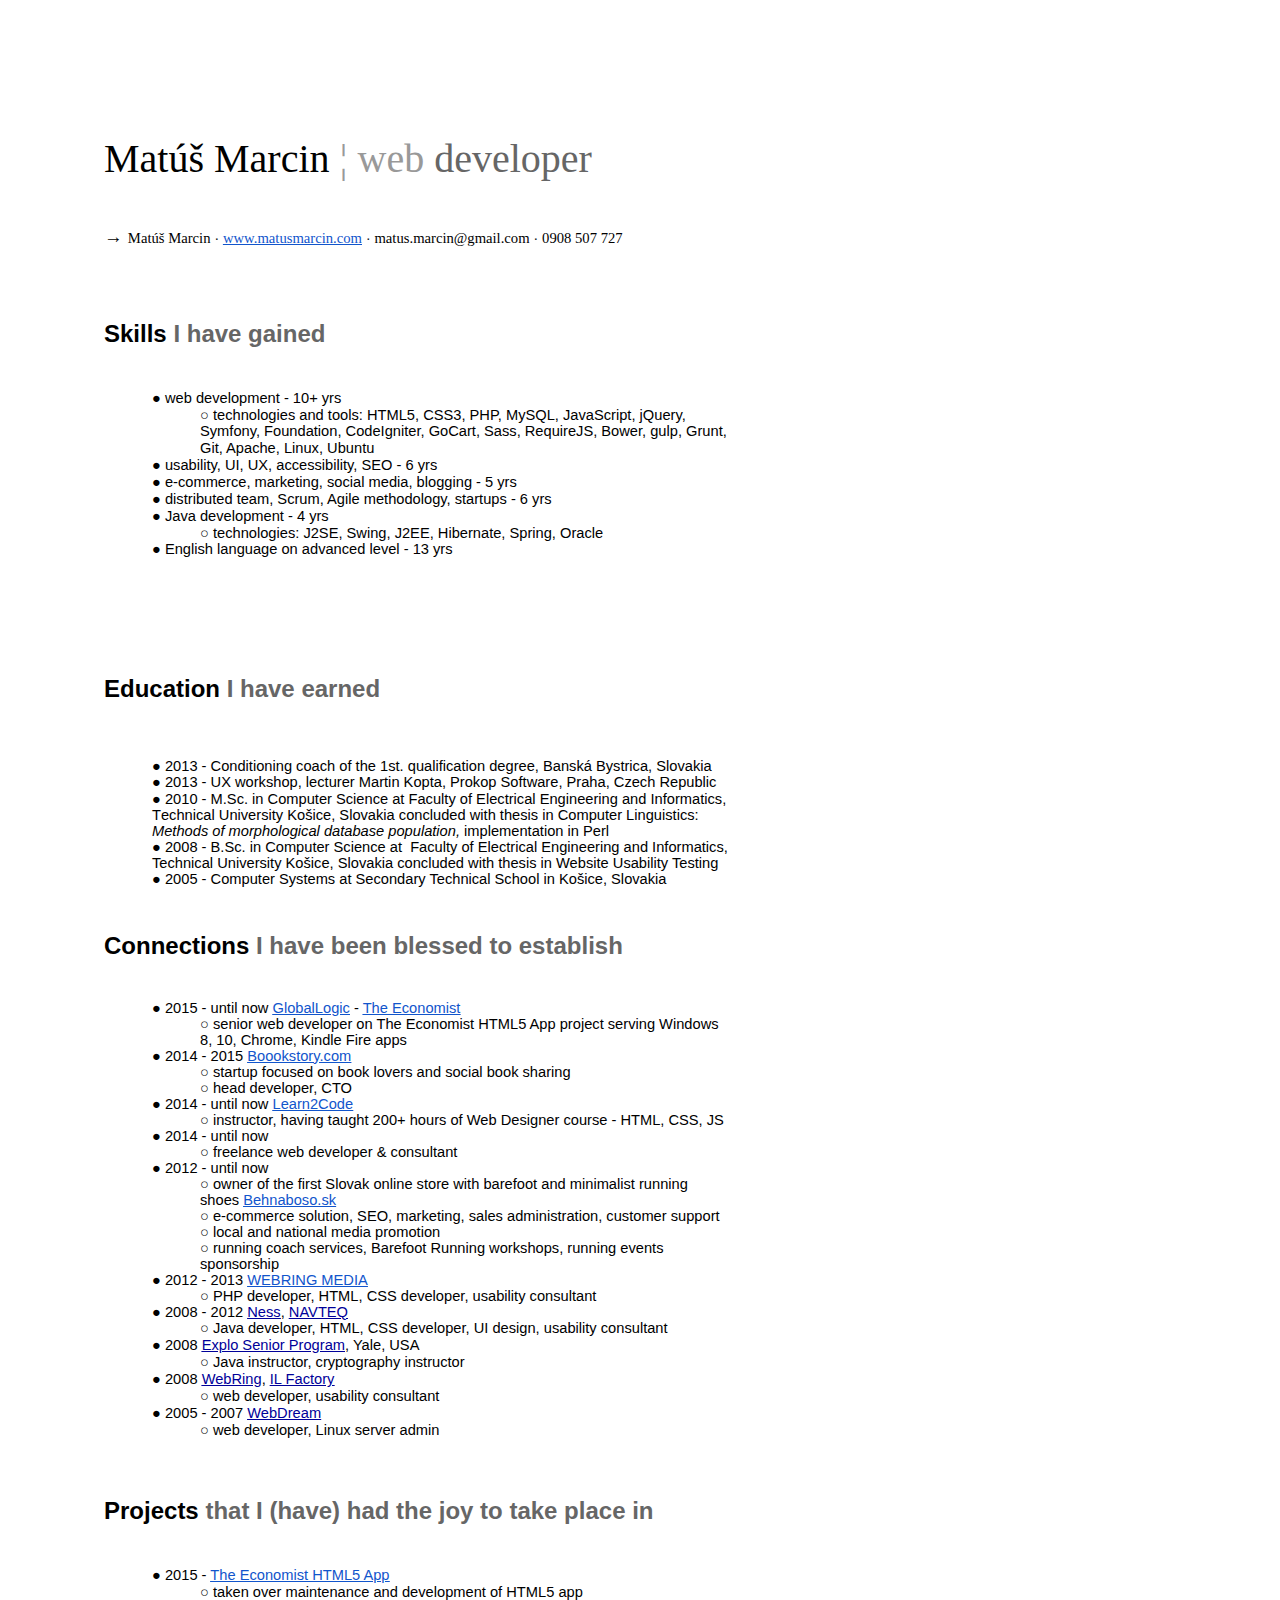
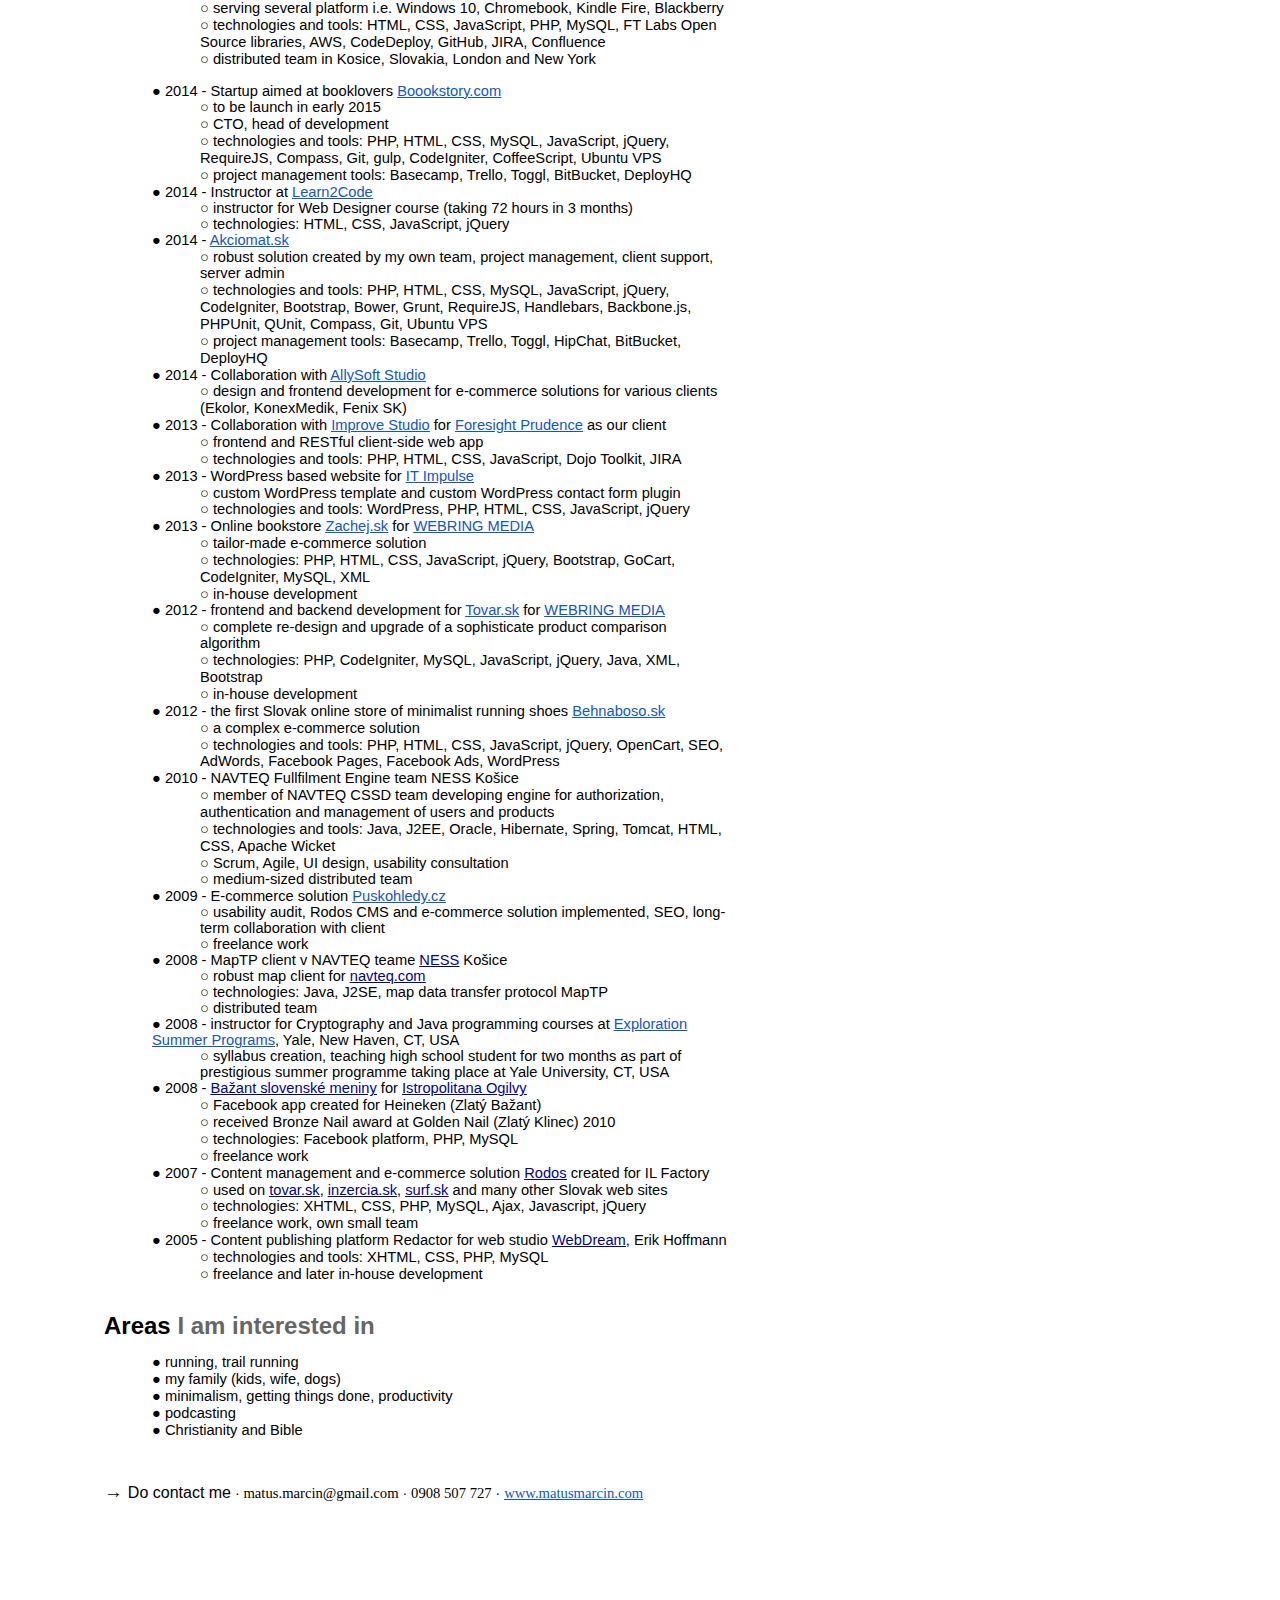
==== CVMatusMarcin.html @ fd4e6784 "A commit." ====
<html><head><meta content="text/html; charset=UTF-8" http-equiv="content-type"><style type="text/css">@import url('https://themes.googleusercontent.com/fonts/css?kit=qW0-oXTo-wzWUf_7rEmzaQ');ul.lst-kix_2ojlxwsm35mn-1{list-style-type:none}.lst-kix_7xfym6xttbvy-0>li:before{content:"\0025cf  "}ul.lst-kix_2ojlxwsm35mn-0{list-style-type:none}ul.lst-kix_2ojlxwsm35mn-5{list-style-type:none}.lst-kix_977xdyssmggg-7>li:before{content:"\0025cb  "}.lst-kix_977xdyssmggg-8>li:before{content:"\0025a0  "}ul.lst-kix_2ojlxwsm35mn-4{list-style-type:none}ul.lst-kix_2ojlxwsm35mn-3{list-style-type:none}.lst-kix_7xfym6xttbvy-1>li:before{content:"\0025cb  "}ul.lst-kix_2ojlxwsm35mn-2{list-style-type:none}.lst-kix_7xfym6xttbvy-6>li:before{content:"\0025cf  "}.lst-kix_7xfym6xttbvy-7>li:before{content:"\0025cb  "}.lst-kix_7xfym6xttbvy-8>li:before{content:"\0025a0  "}.lst-kix_977xdyssmggg-1>li:before{content:"\0025cb  "}.lst-kix_977xdyssmggg-0>li:before{content:"\0025cf  "}ul.lst-kix_oj6y2cj7qhjh-8{list-style-type:none}ul.lst-kix_oj6y2cj7qhjh-6{list-style-type:none}ul.lst-kix_oj6y2cj7qhjh-7{list-style-type:none}ul.lst-kix_oj6y2cj7qhjh-4{list-style-type:none}ul.lst-kix_oj6y2cj7qhjh-5{list-style-type:none}ul.lst-kix_oj6y2cj7qhjh-2{list-style-type:none}.lst-kix_21gm1uz9xbi3-4>li:before{content:"\0025cb  "}ul.lst-kix_oj6y2cj7qhjh-3{list-style-type:none}ul.lst-kix_oj6y2cj7qhjh-0{list-style-type:none}ul.lst-kix_oj6y2cj7qhjh-1{list-style-type:none}.lst-kix_977xdyssmggg-2>li:before{content:"\0025a0  "}.lst-kix_977xdyssmggg-3>li:before{content:"\0025cf  "}.lst-kix_977xdyssmggg-4>li:before{content:"\0025cb  "}.lst-kix_21gm1uz9xbi3-3>li:before{content:"\0025cf  "}.lst-kix_977xdyssmggg-5>li:before{content:"\0025a0  "}.lst-kix_977xdyssmggg-6>li:before{content:"\0025cf  "}.lst-kix_21gm1uz9xbi3-1>li:before{content:"\0025cb  "}.lst-kix_21gm1uz9xbi3-2>li:before{content:"\0025a0  "}.lst-kix_21gm1uz9xbi3-0>li:before{content:"\0025cf  "}.lst-kix_21gm1uz9xbi3-5>li:before{content:"\0025a0  "}.lst-kix_21gm1uz9xbi3-6>li:before{content:"\0025cf  "}.lst-kix_21gm1uz9xbi3-7>li:before{content:"\0025cb  "}.lst-kix_21gm1uz9xbi3-8>li:before{content:"\0025a0  "}ul.lst-kix_2ojlxwsm35mn-8{list-style-type:none}ul.lst-kix_21gm1uz9xbi3-0{list-style-type:none}ul.lst-kix_2ojlxwsm35mn-7{list-style-type:none}ul.lst-kix_2ojlxwsm35mn-6{list-style-type:none}ul.lst-kix_21gm1uz9xbi3-3{list-style-type:none}ul.lst-kix_21gm1uz9xbi3-4{list-style-type:none}ul.lst-kix_21gm1uz9xbi3-1{list-style-type:none}ul.lst-kix_21gm1uz9xbi3-2{list-style-type:none}ul.lst-kix_21gm1uz9xbi3-7{list-style-type:none}.lst-kix_oj6y2cj7qhjh-8>li:before{content:"\0025a0  "}ul.lst-kix_21gm1uz9xbi3-8{list-style-type:none}ul.lst-kix_21gm1uz9xbi3-5{list-style-type:none}ul.lst-kix_21gm1uz9xbi3-6{list-style-type:none}.lst-kix_oj6y2cj7qhjh-6>li:before{content:"\0025cf  "}.lst-kix_oj6y2cj7qhjh-5>li:before{content:"\0025a0  "}ul.lst-kix_977xdyssmggg-8{list-style-type:none}ul.lst-kix_977xdyssmggg-7{list-style-type:none}ul.lst-kix_977xdyssmggg-6{list-style-type:none}ul.lst-kix_977xdyssmggg-5{list-style-type:none}ul.lst-kix_977xdyssmggg-4{list-style-type:none}.lst-kix_oj6y2cj7qhjh-7>li:before{content:"\0025cb  "}ul.lst-kix_977xdyssmggg-3{list-style-type:none}ul.lst-kix_977xdyssmggg-2{list-style-type:none}.lst-kix_2ojlxwsm35mn-1>li:before{content:"\0025cb  "}ul.lst-kix_977xdyssmggg-1{list-style-type:none}ul.lst-kix_977xdyssmggg-0{list-style-type:none}.lst-kix_2ojlxwsm35mn-0>li:before{content:"\0025cf  "}.lst-kix_2ojlxwsm35mn-2>li:before{content:"\0025a0  "}.lst-kix_2ojlxwsm35mn-8>li:before{content:"\0025a0  "}.lst-kix_2ojlxwsm35mn-4>li:before{content:"\0025cb  "}.lst-kix_2ojlxwsm35mn-3>li:before{content:"\0025cf  "}.lst-kix_oj6y2cj7qhjh-0>li:before{content:"\0025cf  "}.lst-kix_oj6y2cj7qhjh-2>li:before{content:"\0025a0  "}.lst-kix_oj6y2cj7qhjh-1>li:before{content:"\0025cb  "}.lst-kix_2ojlxwsm35mn-5>li:before{content:"\0025a0  "}.lst-kix_oj6y2cj7qhjh-4>li:before{content:"\0025cb  "}.lst-kix_2ojlxwsm35mn-6>li:before{content:"\0025cf  "}.lst-kix_2ojlxwsm35mn-7>li:before{content:"\0025cb  "}.lst-kix_oj6y2cj7qhjh-3>li:before{content:"\0025cf  "}.lst-kix_v08dmmfef4jn-2>li:before{content:"\0025a0  "}.lst-kix_v08dmmfef4jn-0>li:before{content:"\0025cf  "}.lst-kix_v08dmmfef4jn-4>li:before{content:"\0025cb  "}.lst-kix_v08dmmfef4jn-3>li:before{content:"\0025cf  "}.lst-kix_v08dmmfef4jn-1>li:before{content:"\0025cb  "}.lst-kix_v08dmmfef4jn-8>li:before{content:"\0025a0  "}.lst-kix_v08dmmfef4jn-7>li:before{content:"\0025cb  "}.lst-kix_v08dmmfef4jn-6>li:before{content:"\0025cf  "}.lst-kix_v08dmmfef4jn-5>li:before{content:"\0025a0  "}ul.lst-kix_7xfym6xttbvy-8{list-style-type:none}ul.lst-kix_7xfym6xttbvy-7{list-style-type:none}ul.lst-kix_v08dmmfef4jn-1{list-style-type:none}ul.lst-kix_v08dmmfef4jn-0{list-style-type:none}ul.lst-kix_v08dmmfef4jn-3{list-style-type:none}ul.lst-kix_v08dmmfef4jn-2{list-style-type:none}ul.lst-kix_v08dmmfef4jn-5{list-style-type:none}ul.lst-kix_v08dmmfef4jn-4{list-style-type:none}ul.lst-kix_v08dmmfef4jn-7{list-style-type:none}ul.lst-kix_v08dmmfef4jn-6{list-style-type:none}ul.lst-kix_v08dmmfef4jn-8{list-style-type:none}.lst-kix_7xfym6xttbvy-5>li:before{content:"\0025a0  "}.lst-kix_7xfym6xttbvy-4>li:before{content:"\0025cb  "}ul.lst-kix_7xfym6xttbvy-4{list-style-type:none}ul.lst-kix_7xfym6xttbvy-3{list-style-type:none}ul.lst-kix_7xfym6xttbvy-6{list-style-type:none}ul.lst-kix_7xfym6xttbvy-5{list-style-type:none}ul.lst-kix_7xfym6xttbvy-0{list-style-type:none}.lst-kix_7xfym6xttbvy-2>li:before{content:"\0025a0  "}ul.lst-kix_7xfym6xttbvy-2{list-style-type:none}.lst-kix_7xfym6xttbvy-3>li:before{content:"\0025cf  "}ul.lst-kix_7xfym6xttbvy-1{list-style-type:none}ol{margin:0;padding:0}.c5{margin-left:36pt;padding-top:0pt;padding-left:0pt;padding-bottom:0pt;line-height:1.15;text-align:left;direction:ltr}.c9{color:#999999;font-weight:normal;text-decoration:none;vertical-align:baseline;font-size:11pt;font-family:"Tahoma";font-style:normal}.c4{color:#000000;font-weight:normal;text-decoration:none;vertical-align:baseline;font-size:11pt;font-family:"Arial";font-style:normal}.c19{color:#666666;font-weight:normal;text-decoration:none;vertical-align:baseline;font-size:30pt;font-family:"Tahoma";font-style:normal}.c14{color:#000000;font-weight:normal;text-decoration:none;vertical-align:baseline;font-size:14pt;font-family:"Arial";font-style:normal}.c6{margin-left:72pt;padding-top:0pt;padding-left:0pt;padding-bottom:0pt;line-height:1.15;text-align:left;direction:ltr}.c0{padding-top:18pt;padding-bottom:4pt;line-height:1.15;text-align:left;direction:ltr}.c8{padding-top:0pt;padding-bottom:0pt;line-height:1.15;text-align:left;direction:ltr}.c22{padding-top:0pt;padding-bottom:10pt;line-height:1.15;text-align:left;direction:ltr}.c20{padding-top:24pt;padding-bottom:6pt;line-height:1.15;text-align:left;direction:ltr}.c15{font-weight:normal;vertical-align:baseline;font-size:11pt;font-family:"Tahoma";font-style:normal}.c18{font-weight:normal;vertical-align:baseline;font-size:11pt;font-family:"Arial";font-style:normal}.c34{font-weight:normal;vertical-align:baseline;font-size:30pt;font-style:normal}.c31{font-weight:normal;vertical-align:baseline;font-family:"Verdana";font-style:normal}.c30{background-color:#ffffff;font-size:11.5pt;color:#222426}.c7{margin-left:72pt;padding-left:0pt;direction:ltr}.c28{background-color:#ffffff;max-width:468pt;padding:72pt 72pt 72pt 72pt}.c26{vertical-align:baseline;font-family:"Arial";font-style:normal}.c10{margin-left:36pt;padding-left:0pt;direction:ltr}.c3{color:inherit;text-decoration:inherit}.c1{color:#000099;text-decoration:underline}.c2{padding:0;margin:0}.c17{color:#999999;font-family:"Tahoma"}.c13{color:#1155cc;text-decoration:underline}.c25{color:#000000}.c29{height:18pt}.c11{font-weight:bold}.c24{font-size:18pt}.c33{font-size:12pt}.c27{font-size:11pt}.c21{text-decoration:none}.c23{color:#666666}.c12{font-style:italic}.c16{height:11pt}.c35{margin-left:36pt}.c32{font-family:"Tahoma"}.title{padding-top:24pt;color:#000000;font-weight:bold;font-size:36pt;padding-bottom:6pt;font-family:"Arial";line-height:1.15;page-break-after:avoid;orphans:2;widows:2;text-align:left}.subtitle{padding-top:18pt;color:#666666;font-size:24pt;padding-bottom:4pt;font-family:"Georgia";line-height:1.15;page-break-after:avoid;font-style:italic;orphans:2;widows:2;text-align:left}li{color:#000000;font-size:11pt;font-family:"Arial"}p{margin:0;color:#000000;font-size:11pt;font-family:"Arial"}h1{padding-top:24pt;color:#000000;font-weight:bold;font-size:24pt;padding-bottom:6pt;font-family:"Arial";line-height:1.15;page-break-after:avoid;orphans:2;widows:2;text-align:left}h2{padding-top:18pt;color:#000000;font-weight:bold;font-size:18pt;padding-bottom:4pt;font-family:"Arial";line-height:1.15;page-break-after:avoid;orphans:2;widows:2;text-align:left}h3{padding-top:14pt;color:#000000;font-weight:bold;font-size:14pt;padding-bottom:4pt;font-family:"Arial";line-height:1.15;page-break-after:avoid;orphans:2;widows:2;text-align:left}h4{padding-top:12pt;color:#000000;font-weight:bold;font-size:12pt;padding-bottom:2pt;font-family:"Arial";line-height:1.15;page-break-after:avoid;orphans:2;widows:2;text-align:left}h5{padding-top:11pt;color:#000000;font-weight:bold;font-size:11pt;padding-bottom:2pt;font-family:"Arial";line-height:1.15;page-break-after:avoid;orphans:2;widows:2;text-align:left}h6{padding-top:10pt;color:#000000;font-weight:bold;font-size:10pt;padding-bottom:2pt;font-family:"Arial";line-height:1.15;page-break-after:avoid;orphans:2;widows:2;text-align:left}</style></head><body class="c28"><h1 class="c20"><a name="h.nmdm7wclqyjw"></a><span class="c34 c25 c21 c32">Mat&uacute;&scaron; Marcin</span><span class="c17 c21 c34">&nbsp;&brvbar; web </span><span class="c19">developer</span></h1><p class="c8 c16"><span></span></p><p class="c8"><span class="c14">&rarr; </span><span class="c15 c21 c25">Mat&uacute;&scaron; Marcin</span><span class="c9">&nbsp;</span><span class="c30">&middot;</span><span class="c9">&nbsp;</span><span class="c13 c15"><a class="c3" href="https://www.google.com/url?q=http://www.google.com/url?q%3Dhttp%253A%252F%252Fwww.matusmarcin.com%252F%26sa%3DD%26sntz%3D1%26usg%3DAFQjCNGUsEpjvUDRBJAALnotMVAfw9AKjQ&amp;sa=D&amp;usg=AFQjCNEx4pF9gqkKj729qLGk4YKIr1YxcQ">www.matusmarcin.com</a></span><span class="c9">&nbsp;</span><span class="c30">&middot;</span><span class="c9">&nbsp;</span><span class="c32">matus.marcin@gmail.com</span><span class="c9">&nbsp;</span><span class="c30">&middot;</span><span class="c9">&nbsp;</span><span class="c15 c25 c21">0908 507 727</span></p><p class="c8 c16"><span></span></p><p class="c8 c16"><span></span></p><p class="c22 c16"><span></span></p><p class="c8 c16"><span></span></p><p class="c8"><span class="c26 c25 c11 c24 c21">S</span><span class="c11 c24">kills</span><span class="c26 c11 c24 c21 c23">&nbsp;</span><span class="c11 c24 c23">I have gained</span></p><p class="c16 c22"><span></span></p><p class="c8 c16"><span></span></p><ul class="c2 lst-kix_977xdyssmggg-0 start"><li class="c5"><span class="c4">web development - </span><span>10+ yrs</span></li></ul><ul class="c2 lst-kix_977xdyssmggg-1 start"><li class="c6"><span>t</span><span class="c4">echno</span><span>logies and tools</span><span class="c4">: HTML</span><span>5</span><span class="c4">, CSS3, PHP, MySQL, Java</span><span>S</span><span class="c4">cript, </span><span>jQuery, Symfony, Foundation, CodeIgniter, GoCart, Sass, RequireJS, Bower, gulp, Grunt, Git, Apache, Linux, Ubuntu</span></li></ul><ul class="c2 lst-kix_977xdyssmggg-0"><li class="c5"><span>usability, UI, UX, </span><span>accessibility</span><span>, SEO - 6 yrs</span></li><li class="c5"><span>e-commerce, marketing, social media, blogging - 5 yrs</span></li><li class="c5"><span>distributed team, Scrum, Agile methodology, startups - 6 yrs</span></li><li class="c5"><span class="c4">Java development - </span><span>4</span><span class="c4">&nbsp;</span><span>yrs</span></li></ul><ul class="c2 lst-kix_977xdyssmggg-1 start"><li class="c6"><span class="c4">techno</span><span>logies</span><span class="c4">: J2SE, Swing, J2EE, Hibernate, Spring, Oracle</span></li></ul><ul class="c2 lst-kix_977xdyssmggg-0"><li class="c5"><span>English language on advanced level - 13 yrs</span></li></ul><h2 class="c0 c29"><a name="h.frpm5pe3yk7e"></a></h2><h2 class="c0"><a name="h.vytbmo1qwdf"></a><span>Education </span><span class="c23">I have earned</span></h2><p class="c8 c16"><span></span></p><p class="c8 c16"><span></span></p><ul class="c2 lst-kix_7xfym6xttbvy-0 start"><li class="c5"><span>2013 - Conditioning coach of the 1st. qualification degree, Bansk&aacute; Bystrica, Slovakia</span></li><li class="c5"><span>2013 - UX workshop, lecturer Martin Kopta, Prokop Software, Praha, Czech Republic</span></li><li class="c10"><span class="c4">2010 - </span><span>M.Sc. in Computer Science at Faculty of Electrical Engineering and Informatics, </span><span>T</span><span>echnical University</span><span class="c4">&nbsp;</span><span>Ko&scaron;ice, Slovakia concluded with thesis in Computer Linguistics: </span><span class="c12">Methods of morphological database population, </span><span>implementation in Perl</span></li><li class="c10"><span>2008 - B.Sc. in Computer Science at &nbsp;Faculty of Electrical Engineering and Informatics, Technical University Ko&scaron;ice, Slovakia concluded with thesis in Website Usability Testing </span></li><li class="c5"><span>2005 - Computer Systems at Secondary Technical School in Ko&scaron;ice, Slovakia</span></li></ul><h2 class="c0"><a name="h.c5oqyeqf1pq4"></a><span>Connections</span><span class="c23">&nbsp;I have been blessed to establish</span></h2><p class="c8 c16"><span></span></p><ul class="c2 lst-kix_v08dmmfef4jn-0 start"><li class="c10"><span>2015 - until now </span><span class="c13"><a class="c3" href="https://www.google.com/url?q=https://www.globallogic.com/&amp;sa=D&amp;usg=AFQjCNEBGZhL9cfe2BkiX0KoP3rVly5UKg">GlobalLogic</a></span><span>&nbsp;- </span><span class="c13"><a class="c3" href="https://www.google.com/url?q=http://www.economist.com/&amp;sa=D&amp;usg=AFQjCNHnvVvxHzvMp32tDs8POwpnZIzmVA">The Economist</a></span></li></ul><ul class="c2 lst-kix_v08dmmfef4jn-1 start"><li class="c7"><span>senior web developer on The Economist HTML5 App project serving Windows 8, 10, Chrome, Kindle Fire apps</span></li></ul><ul class="c2 lst-kix_v08dmmfef4jn-0"><li class="c10"><span>2014 - 2015 </span><span class="c13"><a class="c3" href="https://www.google.com/url?q=http://www.boookstory.com/&amp;sa=D&amp;usg=AFQjCNEXdJrXnmigNx8xe4SGL-NzWUHNzQ">Boookstory.com</a></span></li></ul><ul class="c2 lst-kix_v08dmmfef4jn-1 start"><li class="c7"><span>startup focused on book lovers and social book sharing</span></li><li class="c7"><span>head developer, CTO</span></li></ul><ul class="c2 lst-kix_v08dmmfef4jn-0"><li class="c10"><span>2014 - until now </span><span class="c13"><a class="c3" href="https://www.google.com/url?q=http://www.learn2code.sk/&amp;sa=D&amp;usg=AFQjCNFx3ETQYjrJQxT07Pblci23tjjURA">Learn2Code</a></span></li></ul><ul class="c2 lst-kix_v08dmmfef4jn-1 start"><li class="c7"><span>instructor, having taught 200+ hours of Web Designer course - HTML, CSS, JS</span></li></ul><ul class="c2 lst-kix_v08dmmfef4jn-0"><li class="c10"><span>2014 - until now</span></li></ul><ul class="c2 lst-kix_v08dmmfef4jn-1 start"><li class="c7"><span>freelance web developer &amp; consultant </span></li></ul><ul class="c2 lst-kix_v08dmmfef4jn-0"><li class="c10"><span>2012 - until now </span></li></ul><ul class="c2 lst-kix_v08dmmfef4jn-1 start"><li class="c7"><span>owner of the first Slovak online store with barefoot and minimalist running shoes </span><span class="c13"><a class="c3" href="https://www.google.com/url?q=http://www.behnaboso.sk&amp;sa=D&amp;usg=AFQjCNElSWR13OAE87JwjQUTkNdBeeB0gA">Behnaboso.sk</a></span></li><li class="c7"><span>e-commerce solution</span><span>, SEO, marketing, sales administration, customer support</span></li><li class="c7"><span>local and national media promotion</span></li><li class="c7"><span>running coach services, Barefoot Running workshops, running events sponsorship</span></li></ul><ul class="c2 lst-kix_v08dmmfef4jn-0"><li class="c10"><span>2012 - 2013 </span><span class="c13"><a class="c3" href="https://www.google.com/url?q=http://www.google.com/url?q%3Dhttp%253A%252F%252Fwww.webring.sk%252F%26sa%3DD%26sntz%3D1%26usg%3DAFQjCNFUp2W9gWKkAyTtI6rcZGDrIuBuug&amp;sa=D&amp;usg=AFQjCNGh7Yame6r1bR4UlltS_uavjwjPiQ">WEBRING MEDIA</a></span></li></ul><ul class="c2 lst-kix_v08dmmfef4jn-1 start"><li class="c7"><span>PHP developer, HTML, CSS developer, usability consultant</span></li></ul><ul class="c2 lst-kix_v08dmmfef4jn-0"><li class="c5"><span class="c4">2008 - </span><span>2012</span><span class="c4">&nbsp;</span><span class="c18 c1"><a class="c3" href="https://www.google.com/url?q=http://www.google.com/url?q%3Dhttp%253A%252F%252Fness.com%252F%26sa%3DD%26sntz%3D1%26usg%3DAFQjCNGGXsCh6qo0g864VE2IVXpgymBVtA&amp;sa=D&amp;usg=AFQjCNF1IQq-bJ6tjx-UB79Tqb-uThQNhg">Ness</a></span><span class="c4">, </span><span class="c18 c1"><a class="c3" href="https://www.google.com/url?q=http://www.google.com/url?q%3Dhttp%253A%252F%252Fnavteq.com%252F%26sa%3DD%26sntz%3D1%26usg%3DAFQjCNFOaVNAn6RfN_G46LJ47hpM8wRQDQ&amp;sa=D&amp;usg=AFQjCNEsPlxhcGWnYzNji7tcM-n66SGtCw">NAVTEQ</a></span></li></ul><ul class="c2 lst-kix_v08dmmfef4jn-1 start"><li class="c6"><span class="c4">Java </span><span>developer</span><span class="c4">, HTML</span><span>, </span><span class="c4">CSS </span><span>developer, </span><span>UI design, </span><span>usability consultant</span></li></ul><ul class="c2 lst-kix_v08dmmfef4jn-0"><li class="c5"><span class="c4">2008 </span><span class="c18 c1"><a class="c3" href="https://www.google.com/url?q=http://www.google.com/url?q%3Dhttp%253A%252F%252Fexplo.org%252Fsenior%26sa%3DD%26sntz%3D1%26usg%3DAFQjCNFWkqogl-EN1-ws3EOkRsM_4WSRsA&amp;sa=D&amp;usg=AFQjCNE3V2vX8fT5L-bnyItimu2HItrqTQ">Explo Senior Program</a></span><span class="c4">, Yale, USA</span></li></ul><ul class="c2 lst-kix_v08dmmfef4jn-1 start"><li class="c6"><span class="c4">Jav</span><span>a instructor, cryptography instructor</span></li></ul><ul class="c2 lst-kix_v08dmmfef4jn-0"><li class="c5"><span class="c4">2008 </span><span class="c18 c1"><a class="c3" href="https://www.google.com/url?q=http://www.google.com/url?q%3Dhttp%253A%252F%252Fwww.webring.sk%252F%26sa%3DD%26sntz%3D1%26usg%3DAFQjCNFUp2W9gWKkAyTtI6rcZGDrIuBuug&amp;sa=D&amp;usg=AFQjCNGh7Yame6r1bR4UlltS_uavjwjPiQ">WebRing</a></span><span class="c4">, </span><span class="c18 c1"><a class="c3" href="https://www.google.com/url?q=http://www.google.com/url?q%3Dhttp%253A%252F%252Filfactory.sk%252F%26sa%3DD%26sntz%3D1%26usg%3DAFQjCNEhsZZ5Wkm8Xohlx4oWNOFeFB8KXw&amp;sa=D&amp;usg=AFQjCNEc8nflERONotf3tL4gId-SH6XeKA">IL Factory</a></span><span class="c4">&nbsp;</span></li></ul><ul class="c2 lst-kix_v08dmmfef4jn-1 start"><li class="c6"><span class="c4">web developer, </span><span>usability consultant</span></li></ul><ul class="c2 lst-kix_v08dmmfef4jn-0"><li class="c5"><span class="c4">2005 - 2007 </span><span class="c18 c1"><a class="c3" href="https://www.google.com/url?q=http://www.google.com/url?q%3Dhttp%253A%252F%252Fwww.webdream.sk%252F%26sa%3DD%26sntz%3D1%26usg%3DAFQjCNGPsGi-BHPTlNi4d6XsJ35nChauFw&amp;sa=D&amp;usg=AFQjCNEFjwF0t64u04X8YxRNv2qELj6ouw">WebDream</a></span><span class="c4">&nbsp;</span></li></ul><ul class="c2 lst-kix_v08dmmfef4jn-1 start"><li class="c6"><span class="c4">web developer,</span><span class="c26 c25 c27 c21">&nbsp;</span><span>Linux server admin</span></li></ul><p class="c8 c16"><span></span></p><h2 class="c0"><a name="h.4iezr6bo3n29"></a><span class="c25 c11 c24 c21 c26">Pro</span><span>jects</span><span class="c26 c11 c24 c21 c23">&nbsp;that </span><span class="c23">I (have) had the joy to take place in</span></h2><p class="c8"><span>&nbsp;&nbsp;&nbsp;&nbsp;&nbsp;&nbsp;&nbsp;&nbsp;</span></p><ul class="c2 lst-kix_2ojlxwsm35mn-0 start"><li class="c5"><span>2015 - </span><span class="c13"><a class="c3" href="https://www.google.com/url?q=http://www.economist.com/digital&amp;sa=D&amp;usg=AFQjCNEaaCeJIDPJX6hVG3oZ3Lpt-LaOCw">The Economist HTML5 App</a></span></li></ul><ul class="c2 lst-kix_2ojlxwsm35mn-1 start"><li class="c6"><span>taken over maintenance and development of HTML5 app</span></li><li class="c6"><span>serving several platform i.e. Windows 10, Chromebook, Kindle Fire, Blackberry</span></li><li class="c6"><span>technologies and tools: HTML, CSS, JavaScript, PHP, MySQL, FT Labs Open Source libraries, AWS, CodeDeploy, GitHub, JIRA, Confluence</span></li><li class="c6"><span>distributed team in Kosice, Slovakia, London and New York</span></li></ul><p class="c8 c16 c35"><span></span></p><ul class="c2 lst-kix_2ojlxwsm35mn-0"><li class="c5"><span>2014 - Startup aimed at booklovers </span><span class="c13"><a class="c3" href="https://www.google.com/url?q=http://www.boookstory.com/&amp;sa=D&amp;usg=AFQjCNEXdJrXnmigNx8xe4SGL-NzWUHNzQ">Boookstory.com</a></span></li></ul><ul class="c2 lst-kix_2ojlxwsm35mn-1 start"><li class="c6"><span>to be launch in early 2015</span></li><li class="c6"><span>CTO, head of development</span></li><li class="c6"><span>technologies and tools: PHP, HTML, CSS, MySQL, JavaScript, jQuery, RequireJS, Compass, Git, gulp, CodeIgniter, CoffeeScript, Ubuntu VPS</span></li><li class="c6"><span>project management tools: Basecamp, Trello, Toggl, BitBucket, DeployHQ</span></li></ul><ul class="c2 lst-kix_2ojlxwsm35mn-0"><li class="c10"><span>2014 - Instructor at </span><span class="c13"><a class="c3" href="https://www.google.com/url?q=http://www.learn2code.sk/&amp;sa=D&amp;usg=AFQjCNFx3ETQYjrJQxT07Pblci23tjjURA">Learn2Code</a></span></li></ul><ul class="c2 lst-kix_2ojlxwsm35mn-1 start"><li class="c7"><span>instructor for Web Designer course (taking 72 hours in 3 months)</span></li><li class="c7"><span>technologies: HTML, CSS, JavaScript, jQuery</span></li></ul><ul class="c2 lst-kix_2ojlxwsm35mn-0"><li class="c5"><span>2014 - </span><span class="c13"><a class="c3" href="https://www.google.com/url?q=http://www.akciomat.sk&amp;sa=D&amp;usg=AFQjCNFf2ZTBVeoNWvu7WzuvtKYuMbAuzA">Akciomat.sk</a></span></li></ul><ul class="c2 lst-kix_2ojlxwsm35mn-1 start"><li class="c6"><span>robust solution created by</span><span>&nbsp;my own team</span><span>, project management, client support, </span><span>server admin</span></li><li class="c6"><span>technologies and tools: PHP, HTML, CSS, MySQL, JavaScript, jQuery, CodeIgniter, Bootstrap, Bower, Grunt, RequireJS, Handlebars, Backbone.js, PHPUnit, QUnit, Compass, Git, Ubuntu VPS</span></li><li class="c6"><span>project management tools: Basecamp, Trello, Toggl, HipChat, BitBucket, DeployHQ</span></li></ul><ul class="c2 lst-kix_2ojlxwsm35mn-0"><li class="c5"><span>2014 - Collaboration with </span><span class="c13"><a class="c3" href="https://www.google.com/url?q=http://informacne-systemy.sk/&amp;sa=D&amp;usg=AFQjCNHbId7ztBTXX3njpEUuVx-HmJqsqw">AllySoft Studio</a></span></li></ul><ul class="c2 lst-kix_2ojlxwsm35mn-1 start"><li class="c6"><span>design and frontend development for e-commerce solutions</span><span class="c11">&nbsp;</span><span>for</span><span class="c11">&nbsp;</span><span>various clients (Ekolor, KonexMedik, Fenix SK)</span></li></ul><ul class="c2 lst-kix_2ojlxwsm35mn-0"><li class="c5"><span>2013 - Collaboration with </span><span class="c13"><a class="c3" href="https://www.google.com/url?q=http://www.improve.sk/&amp;sa=D&amp;usg=AFQjCNHvoAPUcgy6ZCMKeOu8w0nO8mTfBQ">Improve Studio</a></span><span>&nbsp;for </span><span class="c13"><a class="c3" href="https://www.google.com/url?q=http://www.foresightprudence.com/&amp;sa=D&amp;usg=AFQjCNH7Rf0nTREvCMFcgbV3xue4gagsXQ">Foresight Prudence</a></span><span>&nbsp;as our client</span></li></ul><ul class="c2 lst-kix_2ojlxwsm35mn-1 start"><li class="c6"><span>frontend and RESTful client-side web app</span></li><li class="c6"><span>technologies and tools: PHP, HTML, CSS, JavaScript, Dojo Toolkit, JIRA</span></li></ul><ul class="c2 lst-kix_2ojlxwsm35mn-0"><li class="c5"><span>2013 - WordPress based website for </span><span class="c13"><a class="c3" href="https://www.google.com/url?q=http://www.it-impulse.sk/&amp;sa=D&amp;usg=AFQjCNGsdmLZ32HFYiJX1QI0sSSzRL2ibA">IT Impulse</a></span></li></ul><ul class="c2 lst-kix_2ojlxwsm35mn-1 start"><li class="c6"><span>custom WordPress template and custom WordPress contact form plugin</span></li><li class="c6"><span>technologies and tools: WordPress, PHP, HTML, CSS, JavaScript, jQuery</span></li></ul><ul class="c2 lst-kix_2ojlxwsm35mn-0"><li class="c5"><span>2013 - Online bookstore </span><span class="c13"><a class="c3" href="https://www.google.com/url?q=http://www.zachej.sk/&amp;sa=D&amp;usg=AFQjCNHIyNc_b0LWALpwzx4dgX0YE0_mYg">Zachej.sk</a></span><span>&nbsp;for </span><span class="c13"><a class="c3" href="https://www.google.com/url?q=http://www.webring.sk&amp;sa=D&amp;usg=AFQjCNGOfX2sxZAR7x_Wcz22C8qUkEcaoA">WEBRING MEDIA</a></span></li></ul><ul class="c2 lst-kix_2ojlxwsm35mn-1 start"><li class="c6"><span>tailor-made e-commerce solution </span></li><li class="c6"><span>technologies: PHP, HTML, CSS, JavaScript, jQuery, Bootstrap, GoCart, CodeIgniter, MySQL, XML</span></li><li class="c7"><span>in-house development</span></li></ul><ul class="c2 lst-kix_2ojlxwsm35mn-0"><li class="c5"><span>2012 - frontend and backend development for </span><span class="c13"><a class="c3" href="https://www.google.com/url?q=http://www.tovar.sk&amp;sa=D&amp;usg=AFQjCNH9gXc7qXGxlswqsKFqYkcKeygzgQ">Tovar.sk</a></span><span>&nbsp;for </span><span class="c13"><a class="c3" href="https://www.google.com/url?q=http://www.webring.sk&amp;sa=D&amp;usg=AFQjCNGOfX2sxZAR7x_Wcz22C8qUkEcaoA">WEBRING MEDIA</a></span></li></ul><ul class="c2 lst-kix_2ojlxwsm35mn-1 start"><li class="c6"><span>complete re-design and upgrade of a sophisticate product comparison algorithm</span></li><li class="c6"><span>technologies: PHP, CodeIgniter, MySQL, JavaScript, jQuery, Java, XML, Bootstrap</span></li><li class="c6"><span>in-house development</span></li></ul><ul class="c2 lst-kix_2ojlxwsm35mn-0"><li class="c5"><span>2012 - the first Slovak online store of minimalist running shoes </span><span class="c13"><a class="c3" href="https://www.google.com/url?q=http://www.behnaboso.sk&amp;sa=D&amp;usg=AFQjCNElSWR13OAE87JwjQUTkNdBeeB0gA">Behnaboso.sk</a></span></li></ul><ul class="c2 lst-kix_2ojlxwsm35mn-1 start"><li class="c6"><span>a complex e-commerce solution</span></li><li class="c6"><span>technologies and tools: PHP, HTML, CSS, JavaScript, jQuery, OpenCart, SEO, AdWords, Facebook Pages, Facebook Ads, WordPress</span></li></ul><ul class="c2 lst-kix_2ojlxwsm35mn-0"><li class="c5"><span>2010 - NAVTEQ Fullfilment Engine team NESS Ko&scaron;ice</span></li></ul><ul class="c2 lst-kix_2ojlxwsm35mn-1 start"><li class="c6"><span>member of NAVTEQ CSSD team developing engine for authorization, authentication and management of users and products</span></li><li class="c6"><span>technologies and tools: Java, J2EE, Oracle, Hibernate, Spring, Tomcat, HTML, CSS, Apache Wicket</span></li><li class="c6"><span>Scrum, Agile, UI design, usability consultation</span></li><li class="c6"><span>medium-sized distributed team</span></li></ul><ul class="c2 lst-kix_2ojlxwsm35mn-0"><li class="c10"><span>2009 - E-commerce solution </span><span class="c13"><a class="c3" href="https://www.google.com/url?q=http://www.matusmarcin.com/%23portfolio&amp;sa=D&amp;usg=AFQjCNHLHtOHRie3gVd4LCfcz2tNfuZ7gA">Puskohledy.cz</a></span></li></ul><ul class="c2 lst-kix_2ojlxwsm35mn-1 start"><li class="c7"><span>usability audit, Rodos CMS and e-commerce solution implemented, SEO, long-term collaboration with client</span></li><li class="c7"><span>freelance work</span></li></ul><ul class="c2 lst-kix_2ojlxwsm35mn-0"><li class="c10"><span>2008 - MapTP client v NAVTEQ teame </span><span class="c1"><a class="c3" href="https://www.google.com/url?q=http://ness.com&amp;sa=D&amp;usg=AFQjCNEsFh-VpOZLwhIaek0VbvXBO1KaWA">NESS</a></span><span>&nbsp;Ko&scaron;ice</span></li></ul><ul class="c2 lst-kix_2ojlxwsm35mn-1 start"><li class="c7"><span>robust map client for </span><span class="c1"><a class="c3" href="https://www.google.com/url?q=http://navteq.com&amp;sa=D&amp;usg=AFQjCNFwr-Wf0Lb7funv2Zyk0LTFV-dmhw">navteq.com</a></span></li><li class="c7"><span>technologies: Java, J2SE, map data transfer protocol MapTP</span></li><li class="c7"><span>distributed team</span></li></ul><ul class="c2 lst-kix_2ojlxwsm35mn-0"><li class="c10"><span>2008 - instructor for Cryptography and Java programming courses at </span><span class="c13"><a class="c3" href="https://www.google.com/url?q=http://www.explo.org&amp;sa=D&amp;usg=AFQjCNFo6Ic5jUvgpC_SpyynMx_BZB9EIg">Exploration Summer Programs</a></span><span>, Yale, New Haven, CT, USA</span></li></ul><ul class="c2 lst-kix_2ojlxwsm35mn-1 start"><li class="c7"><span>syllabus creation, teaching high school student for two months as part of prestigious summer programme taking place at Yale University, CT, USA</span></li></ul><ul class="c2 lst-kix_2ojlxwsm35mn-0"><li class="c5"><span>2008 - </span><span class="c18 c1"><a class="c3" href="https://www.google.com/url?q=http://www.google.com/url?q%3Dhttp%253A%252F%252Fapps.facebook.com%252Fslovenske-meniny%252F%26sa%3DD%26sntz%3D1%26usg%3DAFQjCNEzh1YkcFsJD7H1Mf7qSQk49L9r3Q&amp;sa=D&amp;usg=AFQjCNFP7p08ZzHe_YQhfOhAyKOr1THwgA">Ba&#382;ant slovensk&eacute; meniny</a></span><span class="c4">&nbsp;</span><span>for</span><span class="c4">&nbsp;</span><span class="c18 c1"><a class="c3" href="https://www.google.com/url?q=http://www.google.com/url?q%3Dhttp%253A%252F%252Fwww.istropolitanaogilvy.sk%26sa%3DD%26sntz%3D1%26usg%3DAFQjCNGfnXKCiTlxtxTbnXEbUI7Gvj49gw&amp;sa=D&amp;usg=AFQjCNHBblsAGoKFmO1dJHizBypgI6o8vA">Istropolitana Ogilvy</a></span></li></ul><ul class="c2 lst-kix_2ojlxwsm35mn-1 start"><li class="c6"><span class="c4">Facebook ap</span><span>p created for Heineken (</span><span class="c4">Zlat&yacute; Ba&#382;ant)</span></li><li class="c6"><span>received Bronze Nail award at</span><span class="c4">&nbsp;</span><span>Golden Nail (Zlat&yacute; Klinec)</span><span class="c4">&nbsp;2010</span></li><li class="c6"><span class="c4">technol</span><span>o</span><span class="c4">gies: Facebook platform, PHP, MySQL</span></li><li class="c6"><span>freelance work</span></li></ul><ul class="c2 lst-kix_2ojlxwsm35mn-0"><li class="c5"><span>2007 - Content management and e-commerce solution</span><span class="c4">&nbsp;</span><span class="c18 c1"><a class="c3" href="https://www.google.com/url?q=http://www.google.com/url?q%3Dhttp%253A%252F%252Frodos.matusmarcin.com%252F%26sa%3DD%26sntz%3D1%26usg%3DAFQjCNGtfo3hd1bOwWoMX7UHk3zjeHOdmQ&amp;sa=D&amp;usg=AFQjCNHbYHhM5SMrK2IacPeTTD15ZVQ9Cg">Rodos</a></span><span class="c4">&nbsp;</span><span>created for</span><span class="c4">&nbsp;</span><span class="c18 c21">IL Factory</span></li></ul><ul class="c2 lst-kix_2ojlxwsm35mn-1 start"><li class="c6"><span>used on</span><span class="c4">&nbsp;</span><span class="c18 c1"><a class="c3" href="https://www.google.com/url?q=http://www.google.com/url?q%3Dhttp%253A%252F%252Ftovar.sk%26sa%3DD%26sntz%3D1%26usg%3DAFQjCNH8oL8Gdal8WKLEAx7xVVMgWPD7Kw&amp;sa=D&amp;usg=AFQjCNHe2cWsSko7E0WUQcfCeVtJFBJ8Gg">tovar.sk</a></span><span class="c4">, </span><span class="c18 c1"><a class="c3" href="https://www.google.com/url?q=http://www.google.com/url?q%3Dhttp%253A%252F%252Finzercia.sk%26sa%3DD%26sntz%3D1%26usg%3DAFQjCNEekjfhu6WuiA68tC4cb5YKxNwKoQ&amp;sa=D&amp;usg=AFQjCNH33MzjAfma1qoqNz9X52JGVi1A-g">inzercia.sk</a></span><span class="c4">, </span><span class="c1 c18"><a class="c3" href="https://www.google.com/url?q=http://www.google.com/url?q%3Dhttp%253A%252F%252Fsurf.sk%26sa%3DD%26sntz%3D1%26usg%3DAFQjCNET4h5JBq8m0PGrhF3_xhVc2iHBuQ&amp;sa=D&amp;usg=AFQjCNFHCOGP7EhBA-xnrsfKSRhYMVoLng">surf.sk</a></span><span class="c4">&nbsp;a</span><span>nd many other Slovak web sites</span></li><li class="c6"><span class="c4">technol</span><span>o</span><span class="c4">gies: XHTML, CSS, PHP, MySQL, Ajax, Javascript, jQuery</span></li><li class="c6"><span>freelance work, own small team</span></li></ul><ul class="c2 lst-kix_2ojlxwsm35mn-0"><li class="c5"><span>2005 - Content publishing platform</span><span class="c4">&nbsp;Redactor </span><span>for web studio </span><span class="c18 c1"><a class="c3" href="https://www.google.com/url?q=http://www.google.com/url?q%3Dhttp%253A%252F%252Fwebdream.sk%26sa%3DD%26sntz%3D1%26usg%3DAFQjCNEDXkgA_ofpQBWKUuSHo9b4mjRi1w&amp;sa=D&amp;usg=AFQjCNHmHyteAzcS_1_tWfG9iCZ-vt381w">WebDream</a></span><span>, Erik Hoffmann</span></li></ul><ul class="c2 lst-kix_2ojlxwsm35mn-1 start"><li class="c6"><span>technologies and tools</span><span class="c4">: XHTML, CSS, PHP, MySQL</span></li><li class="c6"><span>freelance and later in-house development</span></li></ul><p class="c8 c16"><span></span></p><p class="c8 c16"><span></span></p><p class="c8"><span class="c11 c24">Areas</span><span class="c11 c23 c24">&nbsp;I am interested in</span></p><p class="c8 c16"><span></span></p><ul class="c2 lst-kix_oj6y2cj7qhjh-0 start"><li class="c5"><span>running, trail running</span></li><li class="c5"><span>my family (kids, wife, dogs)</span></li><li class="c5"><span>minimalism, getting things done, productivity</span></li><li class="c5"><span>podcasting</span></li><li class="c5"><span>Christianity and Bible</span></li></ul><p class="c22 c16"><span></span></p><p class="c8 c16"><span></span></p><p class="c8"><span class="c14">&rarr; </span><span class="c33">Do contact me</span><span class="c17">&nbsp;</span><span class="c30">&middot;</span><span class="c17">&nbsp;</span><span class="c32">matus.marcin@gmail</span><span class="c15 c25 c21">.com</span><span class="c17">&nbsp;</span><span class="c30">&middot;</span><span class="c17">&nbsp;</span><span class="c15 c25 c21">0908 507 727</span><span class="c17">&nbsp;</span><span class="c30">&middot;</span><span class="c17">&nbsp;</span><span class="c15 c13"><a class="c3" href="https://www.google.com/url?q=http://www.google.com/url?q%3Dhttp%253A%252F%252Fwww.matusmarcin.com%252F%26sa%3DD%26sntz%3D1%26usg%3DAFQjCNGUsEpjvUDRBJAALnotMVAfw9AKjQ&amp;sa=D&amp;usg=AFQjCNEx4pF9gqkKj729qLGk4YKIr1YxcQ">www.matusmarcin.com</a></span></p></body></html>
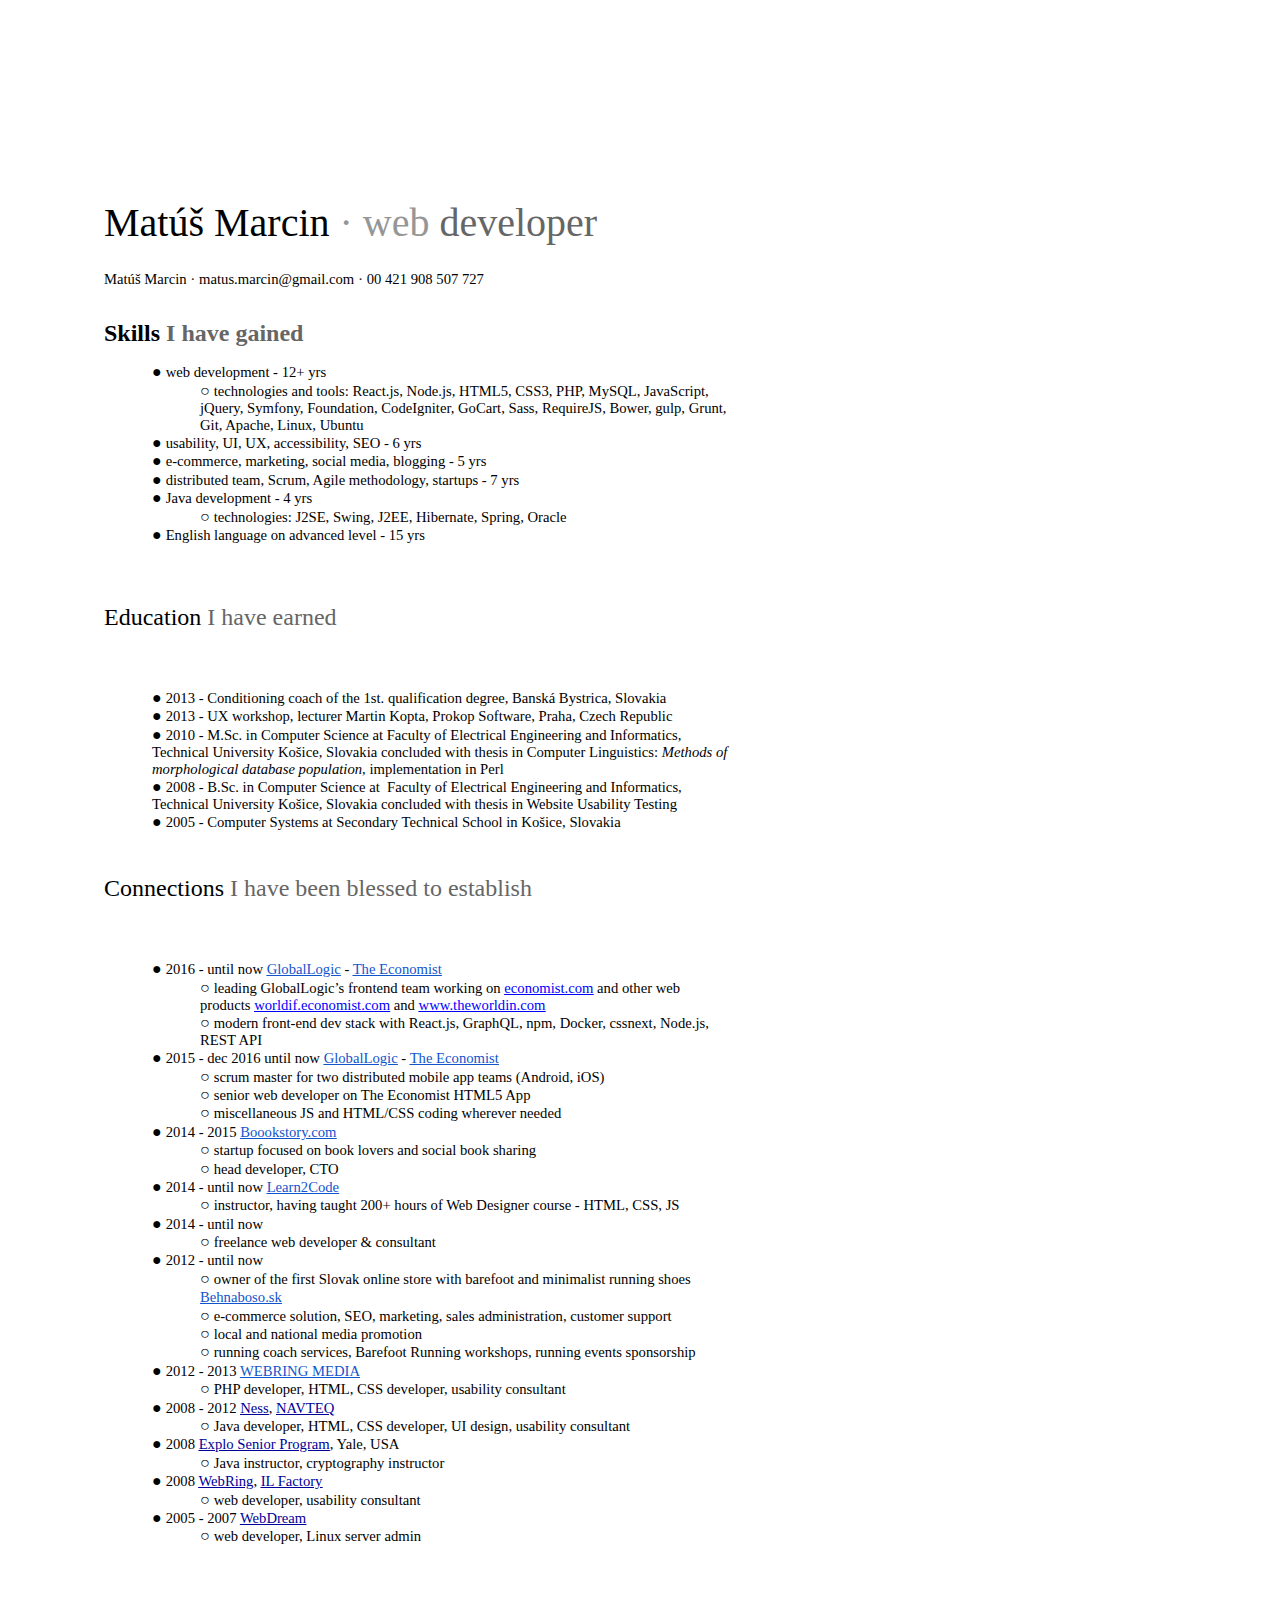
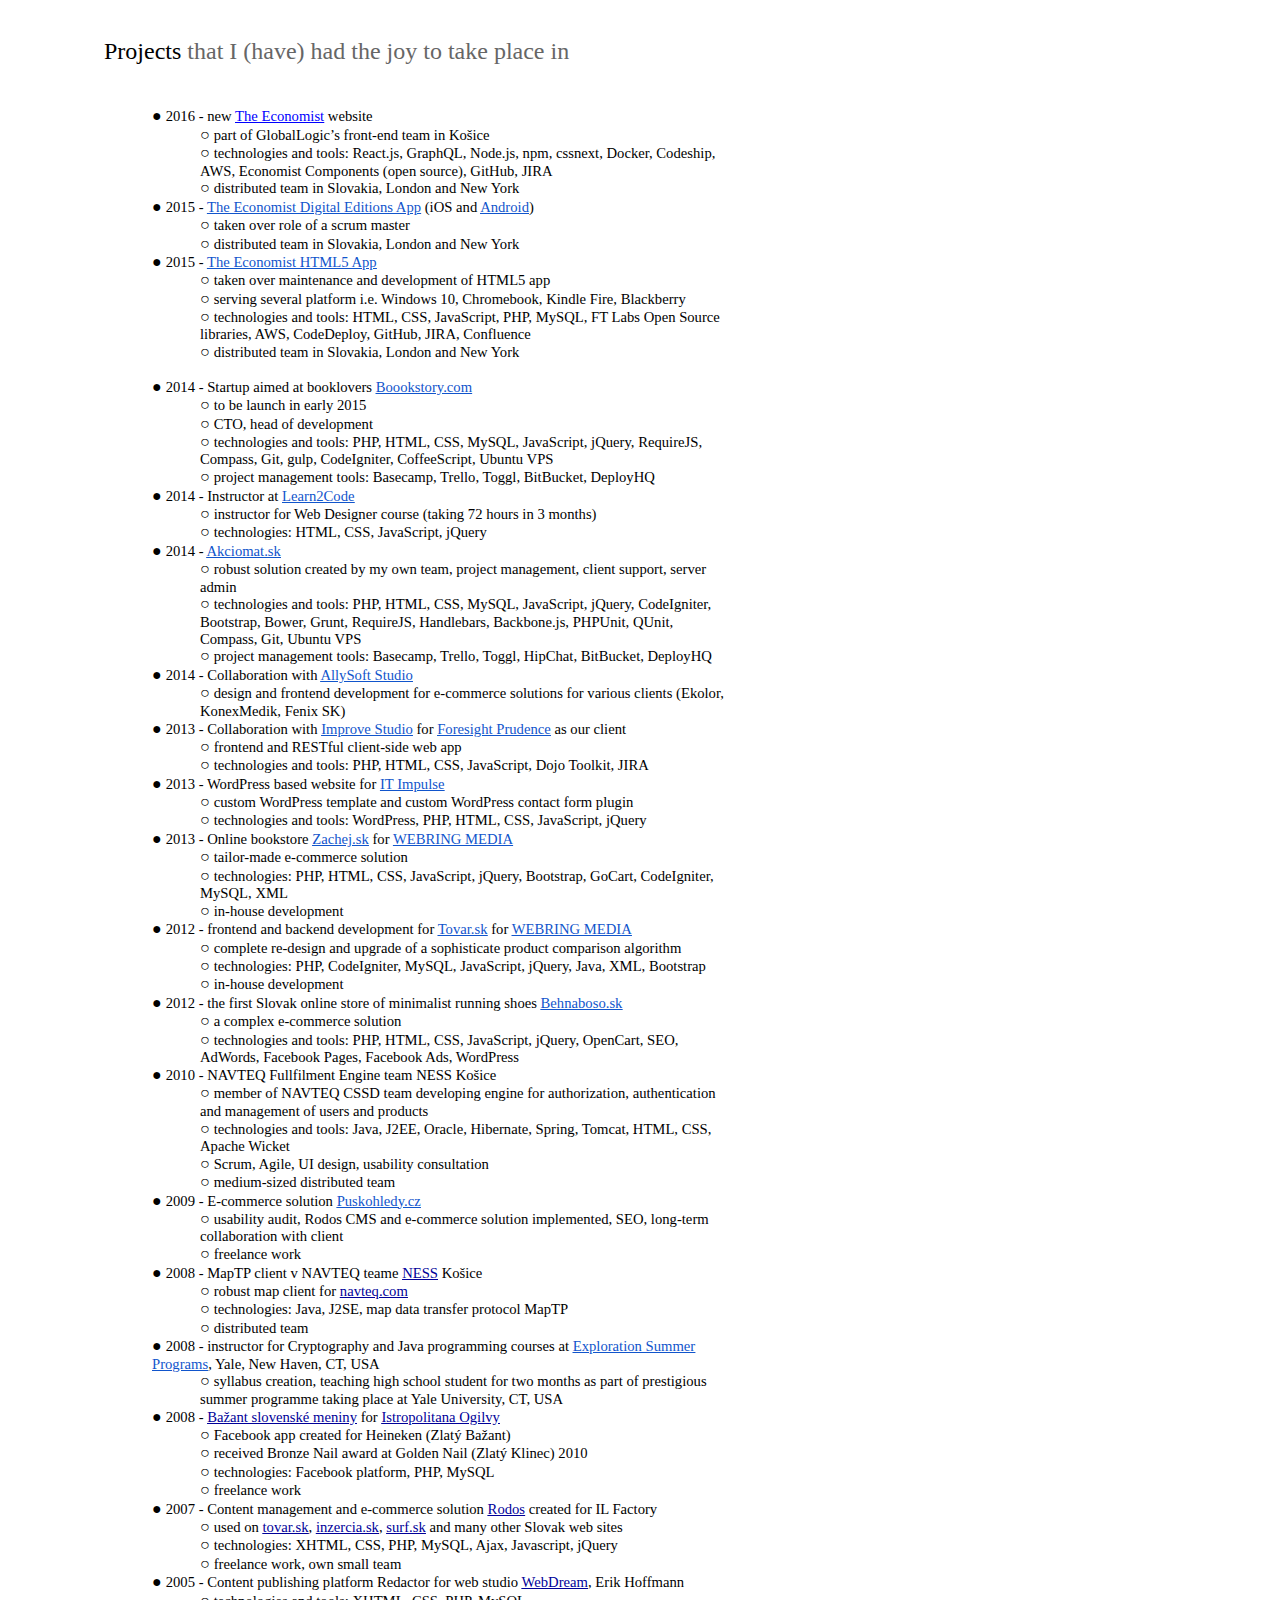
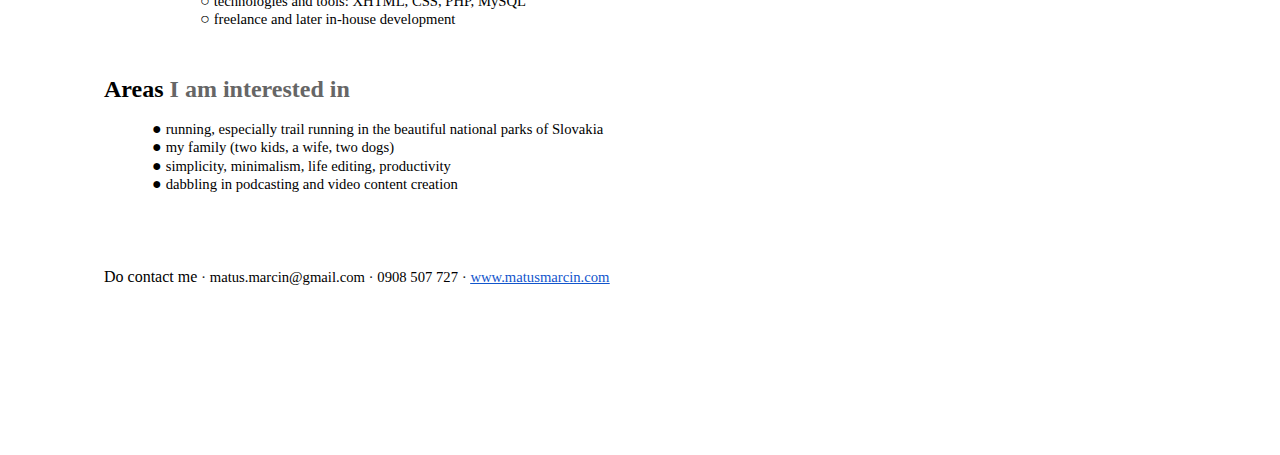
==== commit 9ee3397c: "Updated CVs" ====
--- a/CVMatusMarcin.html
+++ b/CVMatusMarcin.html
@@ -1 +1 @@
-<html><head><meta content="text/html; charset=UTF-8" http-equiv="content-type"><style type="text/css">@import url('https://themes.googleusercontent.com/fonts/css?kit=qW0-oXTo-wzWUf_7rEmzaQ');ul.lst-kix_2ojlxwsm35mn-1{list-style-type:none}.lst-kix_7xfym6xttbvy-0>li:before{content:"\0025cf  "}ul.lst-kix_2ojlxwsm35mn-0{list-style-type:none}ul.lst-kix_2ojlxwsm35mn-5{list-style-type:none}.lst-kix_977xdyssmggg-7>li:before{content:"\0025cb  "}.lst-kix_977xdyssmggg-8>li:before{content:"\0025a0  "}ul.lst-kix_2ojlxwsm35mn-4{list-style-type:none}ul.lst-kix_2ojlxwsm35mn-3{list-style-type:none}.lst-kix_7xfym6xttbvy-1>li:before{content:"\0025cb  "}ul.lst-kix_2ojlxwsm35mn-2{list-style-type:none}.lst-kix_7xfym6xttbvy-6>li:before{content:"\0025cf  "}.lst-kix_7xfym6xttbvy-7>li:before{content:"\0025cb  "}.lst-kix_7xfym6xttbvy-8>li:before{content:"\0025a0  "}.lst-kix_977xdyssmggg-1>li:before{content:"\0025cb  "}.lst-kix_977xdyssmggg-0>li:before{content:"\0025cf  "}ul.lst-kix_oj6y2cj7qhjh-8{list-style-type:none}ul.lst-kix_oj6y2cj7qhjh-6{list-style-type:none}ul.lst-kix_oj6y2cj7qhjh-7{list-style-type:none}ul.lst-kix_oj6y2cj7qhjh-4{list-style-type:none}ul.lst-kix_oj6y2cj7qhjh-5{list-style-type:none}ul.lst-kix_oj6y2cj7qhjh-2{list-style-type:none}.lst-kix_21gm1uz9xbi3-4>li:before{content:"\0025cb  "}ul.lst-kix_oj6y2cj7qhjh-3{list-style-type:none}ul.lst-kix_oj6y2cj7qhjh-0{list-style-type:none}ul.lst-kix_oj6y2cj7qhjh-1{list-style-type:none}.lst-kix_977xdyssmggg-2>li:before{content:"\0025a0  "}.lst-kix_977xdyssmggg-3>li:before{content:"\0025cf  "}.lst-kix_977xdyssmggg-4>li:before{content:"\0025cb  "}.lst-kix_21gm1uz9xbi3-3>li:before{content:"\0025cf  "}.lst-kix_977xdyssmggg-5>li:before{content:"\0025a0  "}.lst-kix_977xdyssmggg-6>li:before{content:"\0025cf  "}.lst-kix_21gm1uz9xbi3-1>li:before{content:"\0025cb  "}.lst-kix_21gm1uz9xbi3-2>li:before{content:"\0025a0  "}.lst-kix_21gm1uz9xbi3-0>li:before{content:"\0025cf  "}.lst-kix_21gm1uz9xbi3-5>li:before{content:"\0025a0  "}.lst-kix_21gm1uz9xbi3-6>li:before{content:"\0025cf  "}.lst-kix_21gm1uz9xbi3-7>li:before{content:"\0025cb  "}.lst-kix_21gm1uz9xbi3-8>li:before{content:"\0025a0  "}ul.lst-kix_2ojlxwsm35mn-8{list-style-type:none}ul.lst-kix_21gm1uz9xbi3-0{list-style-type:none}ul.lst-kix_2ojlxwsm35mn-7{list-style-type:none}ul.lst-kix_2ojlxwsm35mn-6{list-style-type:none}ul.lst-kix_21gm1uz9xbi3-3{list-style-type:none}ul.lst-kix_21gm1uz9xbi3-4{list-style-type:none}ul.lst-kix_21gm1uz9xbi3-1{list-style-type:none}ul.lst-kix_21gm1uz9xbi3-2{list-style-type:none}ul.lst-kix_21gm1uz9xbi3-7{list-style-type:none}.lst-kix_oj6y2cj7qhjh-8>li:before{content:"\0025a0  "}ul.lst-kix_21gm1uz9xbi3-8{list-style-type:none}ul.lst-kix_21gm1uz9xbi3-5{list-style-type:none}ul.lst-kix_21gm1uz9xbi3-6{list-style-type:none}.lst-kix_oj6y2cj7qhjh-6>li:before{content:"\0025cf  "}.lst-kix_oj6y2cj7qhjh-5>li:before{content:"\0025a0  "}ul.lst-kix_977xdyssmggg-8{list-style-type:none}ul.lst-kix_977xdyssmggg-7{list-style-type:none}ul.lst-kix_977xdyssmggg-6{list-style-type:none}ul.lst-kix_977xdyssmggg-5{list-style-type:none}ul.lst-kix_977xdyssmggg-4{list-style-type:none}.lst-kix_oj6y2cj7qhjh-7>li:before{content:"\0025cb  "}ul.lst-kix_977xdyssmggg-3{list-style-type:none}ul.lst-kix_977xdyssmggg-2{list-style-type:none}.lst-kix_2ojlxwsm35mn-1>li:before{content:"\0025cb  "}ul.lst-kix_977xdyssmggg-1{list-style-type:none}ul.lst-kix_977xdyssmggg-0{list-style-type:none}.lst-kix_2ojlxwsm35mn-0>li:before{content:"\0025cf  "}.lst-kix_2ojlxwsm35mn-2>li:before{content:"\0025a0  "}.lst-kix_2ojlxwsm35mn-8>li:before{content:"\0025a0  "}.lst-kix_2ojlxwsm35mn-4>li:before{content:"\0025cb  "}.lst-kix_2ojlxwsm35mn-3>li:before{content:"\0025cf  "}.lst-kix_oj6y2cj7qhjh-0>li:before{content:"\0025cf  "}.lst-kix_oj6y2cj7qhjh-2>li:before{content:"\0025a0  "}.lst-kix_oj6y2cj7qhjh-1>li:before{content:"\0025cb  "}.lst-kix_2ojlxwsm35mn-5>li:before{content:"\0025a0  "}.lst-kix_oj6y2cj7qhjh-4>li:before{content:"\0025cb  "}.lst-kix_2ojlxwsm35mn-6>li:before{content:"\0025cf  "}.lst-kix_2ojlxwsm35mn-7>li:before{content:"\0025cb  "}.lst-kix_oj6y2cj7qhjh-3>li:before{content:"\0025cf  "}.lst-kix_v08dmmfef4jn-2>li:before{content:"\0025a0  "}.lst-kix_v08dmmfef4jn-0>li:before{content:"\0025cf  "}.lst-kix_v08dmmfef4jn-4>li:before{content:"\0025cb  "}.lst-kix_v08dmmfef4jn-3>li:before{content:"\0025cf  "}.lst-kix_v08dmmfef4jn-1>li:before{content:"\0025cb  "}.lst-kix_v08dmmfef4jn-8>li:before{content:"\0025a0  "}.lst-kix_v08dmmfef4jn-7>li:before{content:"\0025cb  "}.lst-kix_v08dmmfef4jn-6>li:before{content:"\0025cf  "}.lst-kix_v08dmmfef4jn-5>li:before{content:"\0025a0  "}ul.lst-kix_7xfym6xttbvy-8{list-style-type:none}ul.lst-kix_7xfym6xttbvy-7{list-style-type:none}ul.lst-kix_v08dmmfef4jn-1{list-style-type:none}ul.lst-kix_v08dmmfef4jn-0{list-style-type:none}ul.lst-kix_v08dmmfef4jn-3{list-style-type:none}ul.lst-kix_v08dmmfef4jn-2{list-style-type:none}ul.lst-kix_v08dmmfef4jn-5{list-style-type:none}ul.lst-kix_v08dmmfef4jn-4{list-style-type:none}ul.lst-kix_v08dmmfef4jn-7{list-style-type:none}ul.lst-kix_v08dmmfef4jn-6{list-style-type:none}ul.lst-kix_v08dmmfef4jn-8{list-style-type:none}.lst-kix_7xfym6xttbvy-5>li:before{content:"\0025a0  "}.lst-kix_7xfym6xttbvy-4>li:before{content:"\0025cb  "}ul.lst-kix_7xfym6xttbvy-4{list-style-type:none}ul.lst-kix_7xfym6xttbvy-3{list-style-type:none}ul.lst-kix_7xfym6xttbvy-6{list-style-type:none}ul.lst-kix_7xfym6xttbvy-5{list-style-type:none}ul.lst-kix_7xfym6xttbvy-0{list-style-type:none}.lst-kix_7xfym6xttbvy-2>li:before{content:"\0025a0  "}ul.lst-kix_7xfym6xttbvy-2{list-style-type:none}.lst-kix_7xfym6xttbvy-3>li:before{content:"\0025cf  "}ul.lst-kix_7xfym6xttbvy-1{list-style-type:none}ol{margin:0;padding:0}.c5{margin-left:36pt;padding-top:0pt;padding-left:0pt;padding-bottom:0pt;line-height:1.15;text-align:left;direction:ltr}.c9{color:#999999;font-weight:normal;text-decoration:none;vertical-align:baseline;font-size:11pt;font-family:"Tahoma";font-style:normal}.c4{color:#000000;font-weight:normal;text-decoration:none;vertical-align:baseline;font-size:11pt;font-family:"Arial";font-style:normal}.c19{color:#666666;font-weight:normal;text-decoration:none;vertical-align:baseline;font-size:30pt;font-family:"Tahoma";font-style:normal}.c14{color:#000000;font-weight:normal;text-decoration:none;vertical-align:baseline;font-size:14pt;font-family:"Arial";font-style:normal}.c6{margin-left:72pt;padding-top:0pt;padding-left:0pt;padding-bottom:0pt;line-height:1.15;text-align:left;direction:ltr}.c0{padding-top:18pt;padding-bottom:4pt;line-height:1.15;text-align:left;direction:ltr}.c8{padding-top:0pt;padding-bottom:0pt;line-height:1.15;text-align:left;direction:ltr}.c22{padding-top:0pt;padding-bottom:10pt;line-height:1.15;text-align:left;direction:ltr}.c20{padding-top:24pt;padding-bottom:6pt;line-height:1.15;text-align:left;direction:ltr}.c15{font-weight:normal;vertical-align:baseline;font-size:11pt;font-family:"Tahoma";font-style:normal}.c18{font-weight:normal;vertical-align:baseline;font-size:11pt;font-family:"Arial";font-style:normal}.c34{font-weight:normal;vertical-align:baseline;font-size:30pt;font-style:normal}.c31{font-weight:normal;vertical-align:baseline;font-family:"Verdana";font-style:normal}.c30{background-color:#ffffff;font-size:11.5pt;color:#222426}.c7{margin-left:72pt;padding-left:0pt;direction:ltr}.c28{background-color:#ffffff;max-width:468pt;padding:72pt 72pt 72pt 72pt}.c26{vertical-align:baseline;font-family:"Arial";font-style:normal}.c10{margin-left:36pt;padding-left:0pt;direction:ltr}.c3{color:inherit;text-decoration:inherit}.c1{color:#000099;text-decoration:underline}.c2{padding:0;margin:0}.c17{color:#999999;font-family:"Tahoma"}.c13{color:#1155cc;text-decoration:underline}.c25{color:#000000}.c29{height:18pt}.c11{font-weight:bold}.c24{font-size:18pt}.c33{font-size:12pt}.c27{font-size:11pt}.c21{text-decoration:none}.c23{color:#666666}.c12{font-style:italic}.c16{height:11pt}.c35{margin-left:36pt}.c32{font-family:"Tahoma"}.title{padding-top:24pt;color:#000000;font-weight:bold;font-size:36pt;padding-bottom:6pt;font-family:"Arial";line-height:1.15;page-break-after:avoid;orphans:2;widows:2;text-align:left}.subtitle{padding-top:18pt;color:#666666;font-size:24pt;padding-bottom:4pt;font-family:"Georgia";line-height:1.15;page-break-after:avoid;font-style:italic;orphans:2;widows:2;text-align:left}li{color:#000000;font-size:11pt;font-family:"Arial"}p{margin:0;color:#000000;font-size:11pt;font-family:"Arial"}h1{padding-top:24pt;color:#000000;font-weight:bold;font-size:24pt;padding-bottom:6pt;font-family:"Arial";line-height:1.15;page-break-after:avoid;orphans:2;widows:2;text-align:left}h2{padding-top:18pt;color:#000000;font-weight:bold;font-size:18pt;padding-bottom:4pt;font-family:"Arial";line-height:1.15;page-break-after:avoid;orphans:2;widows:2;text-align:left}h3{padding-top:14pt;color:#000000;font-weight:bold;font-size:14pt;padding-bottom:4pt;font-family:"Arial";line-height:1.15;page-break-after:avoid;orphans:2;widows:2;text-align:left}h4{padding-top:12pt;color:#000000;font-weight:bold;font-size:12pt;padding-bottom:2pt;font-family:"Arial";line-height:1.15;page-break-after:avoid;orphans:2;widows:2;text-align:left}h5{padding-top:11pt;color:#000000;font-weight:bold;font-size:11pt;padding-bottom:2pt;font-family:"Arial";line-height:1.15;page-break-after:avoid;orphans:2;widows:2;text-align:left}h6{padding-top:10pt;color:#000000;font-weight:bold;font-size:10pt;padding-bottom:2pt;font-family:"Arial";line-height:1.15;page-break-after:avoid;orphans:2;widows:2;text-align:left}</style></head><body class="c28"><h1 class="c20"><a name="h.nmdm7wclqyjw"></a><span class="c34 c25 c21 c32">Mat&uacute;&scaron; Marcin</span><span class="c17 c21 c34">&nbsp;&brvbar; web </span><span class="c19">developer</span></h1><p class="c8 c16"><span></span></p><p class="c8"><span class="c14">&rarr; </span><span class="c15 c21 c25">Mat&uacute;&scaron; Marcin</span><span class="c9">&nbsp;</span><span class="c30">&middot;</span><span class="c9">&nbsp;</span><span class="c13 c15"><a class="c3" href="https://www.google.com/url?q=http://www.google.com/url?q%3Dhttp%253A%252F%252Fwww.matusmarcin.com%252F%26sa%3DD%26sntz%3D1%26usg%3DAFQjCNGUsEpjvUDRBJAALnotMVAfw9AKjQ&amp;sa=D&amp;usg=AFQjCNEx4pF9gqkKj729qLGk4YKIr1YxcQ">www.matusmarcin.com</a></span><span class="c9">&nbsp;</span><span class="c30">&middot;</span><span class="c9">&nbsp;</span><span class="c32">matus.marcin@gmail.com</span><span class="c9">&nbsp;</span><span class="c30">&middot;</span><span class="c9">&nbsp;</span><span class="c15 c25 c21">0908 507 727</span></p><p class="c8 c16"><span></span></p><p class="c8 c16"><span></span></p><p class="c22 c16"><span></span></p><p class="c8 c16"><span></span></p><p class="c8"><span class="c26 c25 c11 c24 c21">S</span><span class="c11 c24">kills</span><span class="c26 c11 c24 c21 c23">&nbsp;</span><span class="c11 c24 c23">I have gained</span></p><p class="c16 c22"><span></span></p><p class="c8 c16"><span></span></p><ul class="c2 lst-kix_977xdyssmggg-0 start"><li class="c5"><span class="c4">web development - </span><span>10+ yrs</span></li></ul><ul class="c2 lst-kix_977xdyssmggg-1 start"><li class="c6"><span>t</span><span class="c4">echno</span><span>logies and tools</span><span class="c4">: HTML</span><span>5</span><span class="c4">, CSS3, PHP, MySQL, Java</span><span>S</span><span class="c4">cript, </span><span>jQuery, Symfony, Foundation, CodeIgniter, GoCart, Sass, RequireJS, Bower, gulp, Grunt, Git, Apache, Linux, Ubuntu</span></li></ul><ul class="c2 lst-kix_977xdyssmggg-0"><li class="c5"><span>usability, UI, UX, </span><span>accessibility</span><span>, SEO - 6 yrs</span></li><li class="c5"><span>e-commerce, marketing, social media, blogging - 5 yrs</span></li><li class="c5"><span>distributed team, Scrum, Agile methodology, startups - 6 yrs</span></li><li class="c5"><span class="c4">Java development - </span><span>4</span><span class="c4">&nbsp;</span><span>yrs</span></li></ul><ul class="c2 lst-kix_977xdyssmggg-1 start"><li class="c6"><span class="c4">techno</span><span>logies</span><span class="c4">: J2SE, Swing, J2EE, Hibernate, Spring, Oracle</span></li></ul><ul class="c2 lst-kix_977xdyssmggg-0"><li class="c5"><span>English language on advanced level - 13 yrs</span></li></ul><h2 class="c0 c29"><a name="h.frpm5pe3yk7e"></a></h2><h2 class="c0"><a name="h.vytbmo1qwdf"></a><span>Education </span><span class="c23">I have earned</span></h2><p class="c8 c16"><span></span></p><p class="c8 c16"><span></span></p><ul class="c2 lst-kix_7xfym6xttbvy-0 start"><li class="c5"><span>2013 - Conditioning coach of the 1st. qualification degree, Bansk&aacute; Bystrica, Slovakia</span></li><li class="c5"><span>2013 - UX workshop, lecturer Martin Kopta, Prokop Software, Praha, Czech Republic</span></li><li class="c10"><span class="c4">2010 - </span><span>M.Sc. in Computer Science at Faculty of Electrical Engineering and Informatics, </span><span>T</span><span>echnical University</span><span class="c4">&nbsp;</span><span>Ko&scaron;ice, Slovakia concluded with thesis in Computer Linguistics: </span><span class="c12">Methods of morphological database population, </span><span>implementation in Perl</span></li><li class="c10"><span>2008 - B.Sc. in Computer Science at &nbsp;Faculty of Electrical Engineering and Informatics, Technical University Ko&scaron;ice, Slovakia concluded with thesis in Website Usability Testing </span></li><li class="c5"><span>2005 - Computer Systems at Secondary Technical School in Ko&scaron;ice, Slovakia</span></li></ul><h2 class="c0"><a name="h.c5oqyeqf1pq4"></a><span>Connections</span><span class="c23">&nbsp;I have been blessed to establish</span></h2><p class="c8 c16"><span></span></p><ul class="c2 lst-kix_v08dmmfef4jn-0 start"><li class="c10"><span>2015 - until now </span><span class="c13"><a class="c3" href="https://www.google.com/url?q=https://www.globallogic.com/&amp;sa=D&amp;usg=AFQjCNEBGZhL9cfe2BkiX0KoP3rVly5UKg">GlobalLogic</a></span><span>&nbsp;- </span><span class="c13"><a class="c3" href="https://www.google.com/url?q=http://www.economist.com/&amp;sa=D&amp;usg=AFQjCNHnvVvxHzvMp32tDs8POwpnZIzmVA">The Economist</a></span></li></ul><ul class="c2 lst-kix_v08dmmfef4jn-1 start"><li class="c7"><span>senior web developer on The Economist HTML5 App project serving Windows 8, 10, Chrome, Kindle Fire apps</span></li></ul><ul class="c2 lst-kix_v08dmmfef4jn-0"><li class="c10"><span>2014 - 2015 </span><span class="c13"><a class="c3" href="https://www.google.com/url?q=http://www.boookstory.com/&amp;sa=D&amp;usg=AFQjCNEXdJrXnmigNx8xe4SGL-NzWUHNzQ">Boookstory.com</a></span></li></ul><ul class="c2 lst-kix_v08dmmfef4jn-1 start"><li class="c7"><span>startup focused on book lovers and social book sharing</span></li><li class="c7"><span>head developer, CTO</span></li></ul><ul class="c2 lst-kix_v08dmmfef4jn-0"><li class="c10"><span>2014 - until now </span><span class="c13"><a class="c3" href="https://www.google.com/url?q=http://www.learn2code.sk/&amp;sa=D&amp;usg=AFQjCNFx3ETQYjrJQxT07Pblci23tjjURA">Learn2Code</a></span></li></ul><ul class="c2 lst-kix_v08dmmfef4jn-1 start"><li class="c7"><span>instructor, having taught 200+ hours of Web Designer course - HTML, CSS, JS</span></li></ul><ul class="c2 lst-kix_v08dmmfef4jn-0"><li class="c10"><span>2014 - until now</span></li></ul><ul class="c2 lst-kix_v08dmmfef4jn-1 start"><li class="c7"><span>freelance web developer &amp; consultant </span></li></ul><ul class="c2 lst-kix_v08dmmfef4jn-0"><li class="c10"><span>2012 - until now </span></li></ul><ul class="c2 lst-kix_v08dmmfef4jn-1 start"><li class="c7"><span>owner of the first Slovak online store with barefoot and minimalist running shoes </span><span class="c13"><a class="c3" href="https://www.google.com/url?q=http://www.behnaboso.sk&amp;sa=D&amp;usg=AFQjCNElSWR13OAE87JwjQUTkNdBeeB0gA">Behnaboso.sk</a></span></li><li class="c7"><span>e-commerce solution</span><span>, SEO, marketing, sales administration, customer support</span></li><li class="c7"><span>local and national media promotion</span></li><li class="c7"><span>running coach services, Barefoot Running workshops, running events sponsorship</span></li></ul><ul class="c2 lst-kix_v08dmmfef4jn-0"><li class="c10"><span>2012 - 2013 </span><span class="c13"><a class="c3" href="https://www.google.com/url?q=http://www.google.com/url?q%3Dhttp%253A%252F%252Fwww.webring.sk%252F%26sa%3DD%26sntz%3D1%26usg%3DAFQjCNFUp2W9gWKkAyTtI6rcZGDrIuBuug&amp;sa=D&amp;usg=AFQjCNGh7Yame6r1bR4UlltS_uavjwjPiQ">WEBRING MEDIA</a></span></li></ul><ul class="c2 lst-kix_v08dmmfef4jn-1 start"><li class="c7"><span>PHP developer, HTML, CSS developer, usability consultant</span></li></ul><ul class="c2 lst-kix_v08dmmfef4jn-0"><li class="c5"><span class="c4">2008 - </span><span>2012</span><span class="c4">&nbsp;</span><span class="c18 c1"><a class="c3" href="https://www.google.com/url?q=http://www.google.com/url?q%3Dhttp%253A%252F%252Fness.com%252F%26sa%3DD%26sntz%3D1%26usg%3DAFQjCNGGXsCh6qo0g864VE2IVXpgymBVtA&amp;sa=D&amp;usg=AFQjCNF1IQq-bJ6tjx-UB79Tqb-uThQNhg">Ness</a></span><span class="c4">, </span><span class="c18 c1"><a class="c3" href="https://www.google.com/url?q=http://www.google.com/url?q%3Dhttp%253A%252F%252Fnavteq.com%252F%26sa%3DD%26sntz%3D1%26usg%3DAFQjCNFOaVNAn6RfN_G46LJ47hpM8wRQDQ&amp;sa=D&amp;usg=AFQjCNEsPlxhcGWnYzNji7tcM-n66SGtCw">NAVTEQ</a></span></li></ul><ul class="c2 lst-kix_v08dmmfef4jn-1 start"><li class="c6"><span class="c4">Java </span><span>developer</span><span class="c4">, HTML</span><span>, </span><span class="c4">CSS </span><span>developer, </span><span>UI design, </span><span>usability consultant</span></li></ul><ul class="c2 lst-kix_v08dmmfef4jn-0"><li class="c5"><span class="c4">2008 </span><span class="c18 c1"><a class="c3" href="https://www.google.com/url?q=http://www.google.com/url?q%3Dhttp%253A%252F%252Fexplo.org%252Fsenior%26sa%3DD%26sntz%3D1%26usg%3DAFQjCNFWkqogl-EN1-ws3EOkRsM_4WSRsA&amp;sa=D&amp;usg=AFQjCNE3V2vX8fT5L-bnyItimu2HItrqTQ">Explo Senior Program</a></span><span class="c4">, Yale, USA</span></li></ul><ul class="c2 lst-kix_v08dmmfef4jn-1 start"><li class="c6"><span class="c4">Jav</span><span>a instructor, cryptography instructor</span></li></ul><ul class="c2 lst-kix_v08dmmfef4jn-0"><li class="c5"><span class="c4">2008 </span><span class="c18 c1"><a class="c3" href="https://www.google.com/url?q=http://www.google.com/url?q%3Dhttp%253A%252F%252Fwww.webring.sk%252F%26sa%3DD%26sntz%3D1%26usg%3DAFQjCNFUp2W9gWKkAyTtI6rcZGDrIuBuug&amp;sa=D&amp;usg=AFQjCNGh7Yame6r1bR4UlltS_uavjwjPiQ">WebRing</a></span><span class="c4">, </span><span class="c18 c1"><a class="c3" href="https://www.google.com/url?q=http://www.google.com/url?q%3Dhttp%253A%252F%252Filfactory.sk%252F%26sa%3DD%26sntz%3D1%26usg%3DAFQjCNEhsZZ5Wkm8Xohlx4oWNOFeFB8KXw&amp;sa=D&amp;usg=AFQjCNEc8nflERONotf3tL4gId-SH6XeKA">IL Factory</a></span><span class="c4">&nbsp;</span></li></ul><ul class="c2 lst-kix_v08dmmfef4jn-1 start"><li class="c6"><span class="c4">web developer, </span><span>usability consultant</span></li></ul><ul class="c2 lst-kix_v08dmmfef4jn-0"><li class="c5"><span class="c4">2005 - 2007 </span><span class="c18 c1"><a class="c3" href="https://www.google.com/url?q=http://www.google.com/url?q%3Dhttp%253A%252F%252Fwww.webdream.sk%252F%26sa%3DD%26sntz%3D1%26usg%3DAFQjCNGPsGi-BHPTlNi4d6XsJ35nChauFw&amp;sa=D&amp;usg=AFQjCNEFjwF0t64u04X8YxRNv2qELj6ouw">WebDream</a></span><span class="c4">&nbsp;</span></li></ul><ul class="c2 lst-kix_v08dmmfef4jn-1 start"><li class="c6"><span class="c4">web developer,</span><span class="c26 c25 c27 c21">&nbsp;</span><span>Linux server admin</span></li></ul><p class="c8 c16"><span></span></p><h2 class="c0"><a name="h.4iezr6bo3n29"></a><span class="c25 c11 c24 c21 c26">Pro</span><span>jects</span><span class="c26 c11 c24 c21 c23">&nbsp;that </span><span class="c23">I (have) had the joy to take place in</span></h2><p class="c8"><span>&nbsp;&nbsp;&nbsp;&nbsp;&nbsp;&nbsp;&nbsp;&nbsp;</span></p><ul class="c2 lst-kix_2ojlxwsm35mn-0 start"><li class="c5"><span>2015 - </span><span class="c13"><a class="c3" href="https://www.google.com/url?q=http://www.economist.com/digital&amp;sa=D&amp;usg=AFQjCNEaaCeJIDPJX6hVG3oZ3Lpt-LaOCw">The Economist HTML5 App</a></span></li></ul><ul class="c2 lst-kix_2ojlxwsm35mn-1 start"><li class="c6"><span>taken over maintenance and development of HTML5 app</span></li><li class="c6"><span>serving several platform i.e. Windows 10, Chromebook, Kindle Fire, Blackberry</span></li><li class="c6"><span>technologies and tools: HTML, CSS, JavaScript, PHP, MySQL, FT Labs Open Source libraries, AWS, CodeDeploy, GitHub, JIRA, Confluence</span></li><li class="c6"><span>distributed team in Kosice, Slovakia, London and New York</span></li></ul><p class="c8 c16 c35"><span></span></p><ul class="c2 lst-kix_2ojlxwsm35mn-0"><li class="c5"><span>2014 - Startup aimed at booklovers </span><span class="c13"><a class="c3" href="https://www.google.com/url?q=http://www.boookstory.com/&amp;sa=D&amp;usg=AFQjCNEXdJrXnmigNx8xe4SGL-NzWUHNzQ">Boookstory.com</a></span></li></ul><ul class="c2 lst-kix_2ojlxwsm35mn-1 start"><li class="c6"><span>to be launch in early 2015</span></li><li class="c6"><span>CTO, head of development</span></li><li class="c6"><span>technologies and tools: PHP, HTML, CSS, MySQL, JavaScript, jQuery, RequireJS, Compass, Git, gulp, CodeIgniter, CoffeeScript, Ubuntu VPS</span></li><li class="c6"><span>project management tools: Basecamp, Trello, Toggl, BitBucket, DeployHQ</span></li></ul><ul class="c2 lst-kix_2ojlxwsm35mn-0"><li class="c10"><span>2014 - Instructor at </span><span class="c13"><a class="c3" href="https://www.google.com/url?q=http://www.learn2code.sk/&amp;sa=D&amp;usg=AFQjCNFx3ETQYjrJQxT07Pblci23tjjURA">Learn2Code</a></span></li></ul><ul class="c2 lst-kix_2ojlxwsm35mn-1 start"><li class="c7"><span>instructor for Web Designer course (taking 72 hours in 3 months)</span></li><li class="c7"><span>technologies: HTML, CSS, JavaScript, jQuery</span></li></ul><ul class="c2 lst-kix_2ojlxwsm35mn-0"><li class="c5"><span>2014 - </span><span class="c13"><a class="c3" href="https://www.google.com/url?q=http://www.akciomat.sk&amp;sa=D&amp;usg=AFQjCNFf2ZTBVeoNWvu7WzuvtKYuMbAuzA">Akciomat.sk</a></span></li></ul><ul class="c2 lst-kix_2ojlxwsm35mn-1 start"><li class="c6"><span>robust solution created by</span><span>&nbsp;my own team</span><span>, project management, client support, </span><span>server admin</span></li><li class="c6"><span>technologies and tools: PHP, HTML, CSS, MySQL, JavaScript, jQuery, CodeIgniter, Bootstrap, Bower, Grunt, RequireJS, Handlebars, Backbone.js, PHPUnit, QUnit, Compass, Git, Ubuntu VPS</span></li><li class="c6"><span>project management tools: Basecamp, Trello, Toggl, HipChat, BitBucket, DeployHQ</span></li></ul><ul class="c2 lst-kix_2ojlxwsm35mn-0"><li class="c5"><span>2014 - Collaboration with </span><span class="c13"><a class="c3" href="https://www.google.com/url?q=http://informacne-systemy.sk/&amp;sa=D&amp;usg=AFQjCNHbId7ztBTXX3njpEUuVx-HmJqsqw">AllySoft Studio</a></span></li></ul><ul class="c2 lst-kix_2ojlxwsm35mn-1 start"><li class="c6"><span>design and frontend development for e-commerce solutions</span><span class="c11">&nbsp;</span><span>for</span><span class="c11">&nbsp;</span><span>various clients (Ekolor, KonexMedik, Fenix SK)</span></li></ul><ul class="c2 lst-kix_2ojlxwsm35mn-0"><li class="c5"><span>2013 - Collaboration with </span><span class="c13"><a class="c3" href="https://www.google.com/url?q=http://www.improve.sk/&amp;sa=D&amp;usg=AFQjCNHvoAPUcgy6ZCMKeOu8w0nO8mTfBQ">Improve Studio</a></span><span>&nbsp;for </span><span class="c13"><a class="c3" href="https://www.google.com/url?q=http://www.foresightprudence.com/&amp;sa=D&amp;usg=AFQjCNH7Rf0nTREvCMFcgbV3xue4gagsXQ">Foresight Prudence</a></span><span>&nbsp;as our client</span></li></ul><ul class="c2 lst-kix_2ojlxwsm35mn-1 start"><li class="c6"><span>frontend and RESTful client-side web app</span></li><li class="c6"><span>technologies and tools: PHP, HTML, CSS, JavaScript, Dojo Toolkit, JIRA</span></li></ul><ul class="c2 lst-kix_2ojlxwsm35mn-0"><li class="c5"><span>2013 - WordPress based website for </span><span class="c13"><a class="c3" href="https://www.google.com/url?q=http://www.it-impulse.sk/&amp;sa=D&amp;usg=AFQjCNGsdmLZ32HFYiJX1QI0sSSzRL2ibA">IT Impulse</a></span></li></ul><ul class="c2 lst-kix_2ojlxwsm35mn-1 start"><li class="c6"><span>custom WordPress template and custom WordPress contact form plugin</span></li><li class="c6"><span>technologies and tools: WordPress, PHP, HTML, CSS, JavaScript, jQuery</span></li></ul><ul class="c2 lst-kix_2ojlxwsm35mn-0"><li class="c5"><span>2013 - Online bookstore </span><span class="c13"><a class="c3" href="https://www.google.com/url?q=http://www.zachej.sk/&amp;sa=D&amp;usg=AFQjCNHIyNc_b0LWALpwzx4dgX0YE0_mYg">Zachej.sk</a></span><span>&nbsp;for </span><span class="c13"><a class="c3" href="https://www.google.com/url?q=http://www.webring.sk&amp;sa=D&amp;usg=AFQjCNGOfX2sxZAR7x_Wcz22C8qUkEcaoA">WEBRING MEDIA</a></span></li></ul><ul class="c2 lst-kix_2ojlxwsm35mn-1 start"><li class="c6"><span>tailor-made e-commerce solution </span></li><li class="c6"><span>technologies: PHP, HTML, CSS, JavaScript, jQuery, Bootstrap, GoCart, CodeIgniter, MySQL, XML</span></li><li class="c7"><span>in-house development</span></li></ul><ul class="c2 lst-kix_2ojlxwsm35mn-0"><li class="c5"><span>2012 - frontend and backend development for </span><span class="c13"><a class="c3" href="https://www.google.com/url?q=http://www.tovar.sk&amp;sa=D&amp;usg=AFQjCNH9gXc7qXGxlswqsKFqYkcKeygzgQ">Tovar.sk</a></span><span>&nbsp;for </span><span class="c13"><a class="c3" href="https://www.google.com/url?q=http://www.webring.sk&amp;sa=D&amp;usg=AFQjCNGOfX2sxZAR7x_Wcz22C8qUkEcaoA">WEBRING MEDIA</a></span></li></ul><ul class="c2 lst-kix_2ojlxwsm35mn-1 start"><li class="c6"><span>complete re-design and upgrade of a sophisticate product comparison algorithm</span></li><li class="c6"><span>technologies: PHP, CodeIgniter, MySQL, JavaScript, jQuery, Java, XML, Bootstrap</span></li><li class="c6"><span>in-house development</span></li></ul><ul class="c2 lst-kix_2ojlxwsm35mn-0"><li class="c5"><span>2012 - the first Slovak online store of minimalist running shoes </span><span class="c13"><a class="c3" href="https://www.google.com/url?q=http://www.behnaboso.sk&amp;sa=D&amp;usg=AFQjCNElSWR13OAE87JwjQUTkNdBeeB0gA">Behnaboso.sk</a></span></li></ul><ul class="c2 lst-kix_2ojlxwsm35mn-1 start"><li class="c6"><span>a complex e-commerce solution</span></li><li class="c6"><span>technologies and tools: PHP, HTML, CSS, JavaScript, jQuery, OpenCart, SEO, AdWords, Facebook Pages, Facebook Ads, WordPress</span></li></ul><ul class="c2 lst-kix_2ojlxwsm35mn-0"><li class="c5"><span>2010 - NAVTEQ Fullfilment Engine team NESS Ko&scaron;ice</span></li></ul><ul class="c2 lst-kix_2ojlxwsm35mn-1 start"><li class="c6"><span>member of NAVTEQ CSSD team developing engine for authorization, authentication and management of users and products</span></li><li class="c6"><span>technologies and tools: Java, J2EE, Oracle, Hibernate, Spring, Tomcat, HTML, CSS, Apache Wicket</span></li><li class="c6"><span>Scrum, Agile, UI design, usability consultation</span></li><li class="c6"><span>medium-sized distributed team</span></li></ul><ul class="c2 lst-kix_2ojlxwsm35mn-0"><li class="c10"><span>2009 - E-commerce solution </span><span class="c13"><a class="c3" href="https://www.google.com/url?q=http://www.matusmarcin.com/%23portfolio&amp;sa=D&amp;usg=AFQjCNHLHtOHRie3gVd4LCfcz2tNfuZ7gA">Puskohledy.cz</a></span></li></ul><ul class="c2 lst-kix_2ojlxwsm35mn-1 start"><li class="c7"><span>usability audit, Rodos CMS and e-commerce solution implemented, SEO, long-term collaboration with client</span></li><li class="c7"><span>freelance work</span></li></ul><ul class="c2 lst-kix_2ojlxwsm35mn-0"><li class="c10"><span>2008 - MapTP client v NAVTEQ teame </span><span class="c1"><a class="c3" href="https://www.google.com/url?q=http://ness.com&amp;sa=D&amp;usg=AFQjCNEsFh-VpOZLwhIaek0VbvXBO1KaWA">NESS</a></span><span>&nbsp;Ko&scaron;ice</span></li></ul><ul class="c2 lst-kix_2ojlxwsm35mn-1 start"><li class="c7"><span>robust map client for </span><span class="c1"><a class="c3" href="https://www.google.com/url?q=http://navteq.com&amp;sa=D&amp;usg=AFQjCNFwr-Wf0Lb7funv2Zyk0LTFV-dmhw">navteq.com</a></span></li><li class="c7"><span>technologies: Java, J2SE, map data transfer protocol MapTP</span></li><li class="c7"><span>distributed team</span></li></ul><ul class="c2 lst-kix_2ojlxwsm35mn-0"><li class="c10"><span>2008 - instructor for Cryptography and Java programming courses at </span><span class="c13"><a class="c3" href="https://www.google.com/url?q=http://www.explo.org&amp;sa=D&amp;usg=AFQjCNFo6Ic5jUvgpC_SpyynMx_BZB9EIg">Exploration Summer Programs</a></span><span>, Yale, New Haven, CT, USA</span></li></ul><ul class="c2 lst-kix_2ojlxwsm35mn-1 start"><li class="c7"><span>syllabus creation, teaching high school student for two months as part of prestigious summer programme taking place at Yale University, CT, USA</span></li></ul><ul class="c2 lst-kix_2ojlxwsm35mn-0"><li class="c5"><span>2008 - </span><span class="c18 c1"><a class="c3" href="https://www.google.com/url?q=http://www.google.com/url?q%3Dhttp%253A%252F%252Fapps.facebook.com%252Fslovenske-meniny%252F%26sa%3DD%26sntz%3D1%26usg%3DAFQjCNEzh1YkcFsJD7H1Mf7qSQk49L9r3Q&amp;sa=D&amp;usg=AFQjCNFP7p08ZzHe_YQhfOhAyKOr1THwgA">Ba&#382;ant slovensk&eacute; meniny</a></span><span class="c4">&nbsp;</span><span>for</span><span class="c4">&nbsp;</span><span class="c18 c1"><a class="c3" href="https://www.google.com/url?q=http://www.google.com/url?q%3Dhttp%253A%252F%252Fwww.istropolitanaogilvy.sk%26sa%3DD%26sntz%3D1%26usg%3DAFQjCNGfnXKCiTlxtxTbnXEbUI7Gvj49gw&amp;sa=D&amp;usg=AFQjCNHBblsAGoKFmO1dJHizBypgI6o8vA">Istropolitana Ogilvy</a></span></li></ul><ul class="c2 lst-kix_2ojlxwsm35mn-1 start"><li class="c6"><span class="c4">Facebook ap</span><span>p created for Heineken (</span><span class="c4">Zlat&yacute; Ba&#382;ant)</span></li><li class="c6"><span>received Bronze Nail award at</span><span class="c4">&nbsp;</span><span>Golden Nail (Zlat&yacute; Klinec)</span><span class="c4">&nbsp;2010</span></li><li class="c6"><span class="c4">technol</span><span>o</span><span class="c4">gies: Facebook platform, PHP, MySQL</span></li><li class="c6"><span>freelance work</span></li></ul><ul class="c2 lst-kix_2ojlxwsm35mn-0"><li class="c5"><span>2007 - Content management and e-commerce solution</span><span class="c4">&nbsp;</span><span class="c18 c1"><a class="c3" href="https://www.google.com/url?q=http://www.google.com/url?q%3Dhttp%253A%252F%252Frodos.matusmarcin.com%252F%26sa%3DD%26sntz%3D1%26usg%3DAFQjCNGtfo3hd1bOwWoMX7UHk3zjeHOdmQ&amp;sa=D&amp;usg=AFQjCNHbYHhM5SMrK2IacPeTTD15ZVQ9Cg">Rodos</a></span><span class="c4">&nbsp;</span><span>created for</span><span class="c4">&nbsp;</span><span class="c18 c21">IL Factory</span></li></ul><ul class="c2 lst-kix_2ojlxwsm35mn-1 start"><li class="c6"><span>used on</span><span class="c4">&nbsp;</span><span class="c18 c1"><a class="c3" href="https://www.google.com/url?q=http://www.google.com/url?q%3Dhttp%253A%252F%252Ftovar.sk%26sa%3DD%26sntz%3D1%26usg%3DAFQjCNH8oL8Gdal8WKLEAx7xVVMgWPD7Kw&amp;sa=D&amp;usg=AFQjCNHe2cWsSko7E0WUQcfCeVtJFBJ8Gg">tovar.sk</a></span><span class="c4">, </span><span class="c18 c1"><a class="c3" href="https://www.google.com/url?q=http://www.google.com/url?q%3Dhttp%253A%252F%252Finzercia.sk%26sa%3DD%26sntz%3D1%26usg%3DAFQjCNEekjfhu6WuiA68tC4cb5YKxNwKoQ&amp;sa=D&amp;usg=AFQjCNH33MzjAfma1qoqNz9X52JGVi1A-g">inzercia.sk</a></span><span class="c4">, </span><span class="c1 c18"><a class="c3" href="https://www.google.com/url?q=http://www.google.com/url?q%3Dhttp%253A%252F%252Fsurf.sk%26sa%3DD%26sntz%3D1%26usg%3DAFQjCNET4h5JBq8m0PGrhF3_xhVc2iHBuQ&amp;sa=D&amp;usg=AFQjCNFHCOGP7EhBA-xnrsfKSRhYMVoLng">surf.sk</a></span><span class="c4">&nbsp;a</span><span>nd many other Slovak web sites</span></li><li class="c6"><span class="c4">technol</span><span>o</span><span class="c4">gies: XHTML, CSS, PHP, MySQL, Ajax, Javascript, jQuery</span></li><li class="c6"><span>freelance work, own small team</span></li></ul><ul class="c2 lst-kix_2ojlxwsm35mn-0"><li class="c5"><span>2005 - Content publishing platform</span><span class="c4">&nbsp;Redactor </span><span>for web studio </span><span class="c18 c1"><a class="c3" href="https://www.google.com/url?q=http://www.google.com/url?q%3Dhttp%253A%252F%252Fwebdream.sk%26sa%3DD%26sntz%3D1%26usg%3DAFQjCNEDXkgA_ofpQBWKUuSHo9b4mjRi1w&amp;sa=D&amp;usg=AFQjCNHmHyteAzcS_1_tWfG9iCZ-vt381w">WebDream</a></span><span>, Erik Hoffmann</span></li></ul><ul class="c2 lst-kix_2ojlxwsm35mn-1 start"><li class="c6"><span>technologies and tools</span><span class="c4">: XHTML, CSS, PHP, MySQL</span></li><li class="c6"><span>freelance and later in-house development</span></li></ul><p class="c8 c16"><span></span></p><p class="c8 c16"><span></span></p><p class="c8"><span class="c11 c24">Areas</span><span class="c11 c23 c24">&nbsp;I am interested in</span></p><p class="c8 c16"><span></span></p><ul class="c2 lst-kix_oj6y2cj7qhjh-0 start"><li class="c5"><span>running, trail running</span></li><li class="c5"><span>my family (kids, wife, dogs)</span></li><li class="c5"><span>minimalism, getting things done, productivity</span></li><li class="c5"><span>podcasting</span></li><li class="c5"><span>Christianity and Bible</span></li></ul><p class="c22 c16"><span></span></p><p class="c8 c16"><span></span></p><p class="c8"><span class="c14">&rarr; </span><span class="c33">Do contact me</span><span class="c17">&nbsp;</span><span class="c30">&middot;</span><span class="c17">&nbsp;</span><span class="c32">matus.marcin@gmail</span><span class="c15 c25 c21">.com</span><span class="c17">&nbsp;</span><span class="c30">&middot;</span><span class="c17">&nbsp;</span><span class="c15 c25 c21">0908 507 727</span><span class="c17">&nbsp;</span><span class="c30">&middot;</span><span class="c17">&nbsp;</span><span class="c15 c13"><a class="c3" href="https://www.google.com/url?q=http://www.google.com/url?q%3Dhttp%253A%252F%252Fwww.matusmarcin.com%252F%26sa%3DD%26sntz%3D1%26usg%3DAFQjCNGUsEpjvUDRBJAALnotMVAfw9AKjQ&amp;sa=D&amp;usg=AFQjCNEx4pF9gqkKj729qLGk4YKIr1YxcQ">www.matusmarcin.com</a></span></p></body></html>+<html><head><meta content="text/html; charset=UTF-8" http-equiv="content-type"><style type="text/css">@import url('https://themes.googleusercontent.com/fonts/css?kit=Lx1xfUTR4qFjwg0Z_pb904pnylRfyFk_4zpmeNX5x8MkAOtB8yvP4CLWmynInfE9');ul.lst-kix_list_1-0{list-style-type:none}ul.lst-kix_list_9-3{list-style-type:none}ul.lst-kix_list_9-4{list-style-type:none}ul.lst-kix_list_9-1{list-style-type:none}ul.lst-kix_list_9-2{list-style-type:none}ul.lst-kix_list_9-7{list-style-type:none}ul.lst-kix_list_9-8{list-style-type:none}ul.lst-kix_list_9-5{list-style-type:none}ul.lst-kix_list_9-6{list-style-type:none}ul.lst-kix_list_1-3{list-style-type:none}ul.lst-kix_list_1-4{list-style-type:none}ul.lst-kix_list_1-1{list-style-type:none}ul.lst-kix_list_1-2{list-style-type:none}ul.lst-kix_list_1-7{list-style-type:none}ul.lst-kix_list_9-0{list-style-type:none}ul.lst-kix_list_1-8{list-style-type:none}ul.lst-kix_list_1-5{list-style-type:none}ul.lst-kix_list_1-6{list-style-type:none}.lst-kix_list_5-0>li:before{content:"\0025cf  "}.lst-kix_list_5-3>li:before{content:"\0025cf  "}.lst-kix_list_5-2>li:before{content:"\0025a0  "}.lst-kix_list_5-1>li:before{content:"\0025cb  "}.lst-kix_list_5-7>li:before{content:"\0025cb  "}ul.lst-kix_list_8-4{list-style-type:none}ul.lst-kix_list_8-5{list-style-type:none}.lst-kix_list_5-6>li:before{content:"\0025cf  "}.lst-kix_list_5-8>li:before{content:"\0025a0  "}ul.lst-kix_list_8-2{list-style-type:none}ul.lst-kix_list_8-3{list-style-type:none}ul.lst-kix_list_8-8{list-style-type:none}ul.lst-kix_list_8-6{list-style-type:none}ul.lst-kix_list_8-7{list-style-type:none}.lst-kix_list_5-4>li:before{content:"\0025cb  "}.lst-kix_list_5-5>li:before{content:"\0025a0  "}ul.lst-kix_list_8-0{list-style-type:none}ul.lst-kix_list_8-1{list-style-type:none}.lst-kix_list_6-1>li:before{content:"\0025cb  "}.lst-kix_list_6-3>li:before{content:"\0025cf  "}.lst-kix_list_6-0>li:before{content:"\0025cf  "}.lst-kix_list_6-4>li:before{content:"\0025cb  "}.lst-kix_list_6-2>li:before{content:"\0025a0  "}.lst-kix_list_6-8>li:before{content:"\0025a0  "}.lst-kix_list_6-5>li:before{content:"\0025a0  "}.lst-kix_list_6-7>li:before{content:"\0025cb  "}.lst-kix_list_6-6>li:before{content:"\0025cf  "}.lst-kix_list_2-7>li:before{content:"\0025cb  "}.lst-kix_list_7-4>li:before{content:"\0025cb  "}.lst-kix_list_7-6>li:before{content:"\0025cf  "}.lst-kix_list_2-5>li:before{content:"\0025a0  "}.lst-kix_list_7-2>li:before{content:"\0025a0  "}ul.lst-kix_list_3-7{list-style-type:none}ul.lst-kix_list_3-8{list-style-type:none}.lst-kix_list_10-1>li:before{content:"\0025cb  "}ul.lst-kix_list_3-1{list-style-type:none}ul.lst-kix_list_3-2{list-style-type:none}.lst-kix_list_7-8>li:before{content:"\0025a0  "}ul.lst-kix_list_3-0{list-style-type:none}ul.lst-kix_list_3-5{list-style-type:none}ul.lst-kix_list_3-6{list-style-type:none}ul.lst-kix_list_3-3{list-style-type:none}ul.lst-kix_list_3-4{list-style-type:none}.lst-kix_list_10-7>li:before{content:"\0025cb  "}.lst-kix_list_10-5>li:before{content:"\0025a0  "}.lst-kix_list_10-3>li:before{content:"\0025cf  "}ul.lst-kix_list_11-7{list-style-type:none}ul.lst-kix_list_11-6{list-style-type:none}.lst-kix_list_4-1>li:before{content:"\0025cb  "}ul.lst-kix_list_11-5{list-style-type:none}ul.lst-kix_list_11-4{list-style-type:none}ul.lst-kix_list_11-3{list-style-type:none}ul.lst-kix_list_11-2{list-style-type:none}ul.lst-kix_list_11-1{list-style-type:none}ul.lst-kix_list_11-0{list-style-type:none}.lst-kix_list_9-2>li:before{content:"\0025a0  "}.lst-kix_list_4-3>li:before{content:"\0025cf  "}.lst-kix_list_4-5>li:before{content:"\0025a0  "}ul.lst-kix_list_11-8{list-style-type:none}.lst-kix_list_9-0>li:before{content:"\0025cf  "}.lst-kix_list_9-6>li:before{content:"\0025cf  "}.lst-kix_list_9-4>li:before{content:"\0025cb  "}.lst-kix_list_11-3>li:before{content:"\0025cf  "}ul.lst-kix_list_2-8{list-style-type:none}.lst-kix_list_12-3>li:before{content:"\0025cf  "}.lst-kix_list_11-5>li:before{content:"\0025a0  "}.lst-kix_list_12-1>li:before{content:"\0025cb  "}ul.lst-kix_list_2-2{list-style-type:none}ul.lst-kix_list_2-3{list-style-type:none}ul.lst-kix_list_2-0{list-style-type:none}ul.lst-kix_list_2-1{list-style-type:none}.lst-kix_list_9-8>li:before{content:"\0025a0  "}ul.lst-kix_list_2-6{list-style-type:none}.lst-kix_list_1-1>li:before{content:"\0025cb  "}ul.lst-kix_list_2-7{list-style-type:none}.lst-kix_list_11-7>li:before{content:"\0025cb  "}ul.lst-kix_list_2-4{list-style-type:none}ul.lst-kix_list_2-5{list-style-type:none}ul.lst-kix_list_10-0{list-style-type:none}.lst-kix_list_1-3>li:before{content:"\0025cf  "}ul.lst-kix_list_10-8{list-style-type:none}ul.lst-kix_list_10-7{list-style-type:none}.lst-kix_list_1-7>li:before{content:"\0025cb  "}ul.lst-kix_list_10-6{list-style-type:none}ul.lst-kix_list_10-5{list-style-type:none}ul.lst-kix_list_10-4{list-style-type:none}ul.lst-kix_list_10-3{list-style-type:none}.lst-kix_list_1-5>li:before{content:"\0025a0  "}ul.lst-kix_list_10-2{list-style-type:none}ul.lst-kix_list_10-1{list-style-type:none}.lst-kix_list_12-5>li:before{content:"\0025a0  "}.lst-kix_list_12-7>li:before{content:"\0025cb  "}.lst-kix_list_2-1>li:before{content:"\0025cb  "}.lst-kix_list_2-3>li:before{content:"\0025cf  "}.lst-kix_list_3-0>li:before{content:"\0025cf  "}ul.lst-kix_list_5-7{list-style-type:none}ul.lst-kix_list_5-8{list-style-type:none}.lst-kix_list_3-1>li:before{content:"\0025cb  "}.lst-kix_list_3-2>li:before{content:"\0025a0  "}ul.lst-kix_list_5-5{list-style-type:none}ul.lst-kix_list_5-6{list-style-type:none}.lst-kix_list_8-1>li:before{content:"\0025cb  "}.lst-kix_list_8-2>li:before{content:"\0025a0  "}.lst-kix_list_3-5>li:before{content:"\0025a0  "}ul.lst-kix_list_5-0{list-style-type:none}.lst-kix_list_3-4>li:before{content:"\0025cb  "}ul.lst-kix_list_5-3{list-style-type:none}.lst-kix_list_3-3>li:before{content:"\0025cf  "}ul.lst-kix_list_5-4{list-style-type:none}ul.lst-kix_list_5-1{list-style-type:none}.lst-kix_list_8-0>li:before{content:"\0025cf  "}ul.lst-kix_list_5-2{list-style-type:none}.lst-kix_list_8-7>li:before{content:"\0025cb  "}.lst-kix_list_3-8>li:before{content:"\0025a0  "}.lst-kix_list_8-5>li:before{content:"\0025a0  "}.lst-kix_list_8-6>li:before{content:"\0025cf  "}.lst-kix_list_8-3>li:before{content:"\0025cf  "}.lst-kix_list_3-6>li:before{content:"\0025cf  "}.lst-kix_list_3-7>li:before{content:"\0025cb  "}.lst-kix_list_8-4>li:before{content:"\0025cb  "}.lst-kix_list_11-2>li:before{content:"\0025a0  "}.lst-kix_list_11-1>li:before{content:"\0025cb  "}.lst-kix_list_11-0>li:before{content:"\0025cf  "}.lst-kix_list_8-8>li:before{content:"\0025a0  "}.lst-kix_list_4-8>li:before{content:"\0025a0  "}.lst-kix_list_4-7>li:before{content:"\0025cb  "}ul.lst-kix_list_4-8{list-style-type:none}ul.lst-kix_list_4-6{list-style-type:none}ul.lst-kix_list_4-7{list-style-type:none}ul.lst-kix_list_4-0{list-style-type:none}ul.lst-kix_list_4-1{list-style-type:none}ul.lst-kix_list_4-4{list-style-type:none}ul.lst-kix_list_4-5{list-style-type:none}ul.lst-kix_list_4-2{list-style-type:none}ul.lst-kix_list_4-3{list-style-type:none}ul.lst-kix_list_12-6{list-style-type:none}ul.lst-kix_list_12-5{list-style-type:none}ul.lst-kix_list_12-4{list-style-type:none}ul.lst-kix_list_12-3{list-style-type:none}ul.lst-kix_list_12-2{list-style-type:none}ul.lst-kix_list_12-1{list-style-type:none}ul.lst-kix_list_12-0{list-style-type:none}ul.lst-kix_list_12-8{list-style-type:none}ul.lst-kix_list_12-7{list-style-type:none}.lst-kix_list_7-0>li:before{content:"\0025cf  "}.lst-kix_list_2-6>li:before{content:"\0025cf  "}.lst-kix_list_2-4>li:before{content:"\0025cb  "}.lst-kix_list_2-8>li:before{content:"\0025a0  "}.lst-kix_list_7-1>li:before{content:"\0025cb  "}.lst-kix_list_7-5>li:before{content:"\0025a0  "}.lst-kix_list_7-3>li:before{content:"\0025cf  "}ul.lst-kix_list_7-5{list-style-type:none}.lst-kix_list_10-0>li:before{content:"\0025cf  "}ul.lst-kix_list_7-6{list-style-type:none}ul.lst-kix_list_7-3{list-style-type:none}ul.lst-kix_list_7-4{list-style-type:none}ul.lst-kix_list_7-7{list-style-type:none}ul.lst-kix_list_7-8{list-style-type:none}ul.lst-kix_list_7-1{list-style-type:none}ul.lst-kix_list_7-2{list-style-type:none}ul.lst-kix_list_7-0{list-style-type:none}.lst-kix_list_7-7>li:before{content:"\0025cb  "}.lst-kix_list_10-4>li:before{content:"\0025cb  "}.lst-kix_list_10-8>li:before{content:"\0025a0  "}.lst-kix_list_4-0>li:before{content:"\0025cf  "}.lst-kix_list_10-2>li:before{content:"\0025a0  "}.lst-kix_list_4-4>li:before{content:"\0025cb  "}.lst-kix_list_4-2>li:before{content:"\0025a0  "}.lst-kix_list_4-6>li:before{content:"\0025cf  "}.lst-kix_list_9-3>li:before{content:"\0025cf  "}.lst-kix_list_10-6>li:before{content:"\0025cf  "}.lst-kix_list_9-1>li:before{content:"\0025cb  "}.lst-kix_list_9-7>li:before{content:"\0025cb  "}.lst-kix_list_11-4>li:before{content:"\0025cb  "}.lst-kix_list_12-4>li:before{content:"\0025cb  "}.lst-kix_list_9-5>li:before{content:"\0025a0  "}ul.lst-kix_list_6-6{list-style-type:none}ul.lst-kix_list_6-7{list-style-type:none}ul.lst-kix_list_6-4{list-style-type:none}ul.lst-kix_list_6-5{list-style-type:none}ul.lst-kix_list_6-8{list-style-type:none}.lst-kix_list_12-2>li:before{content:"\0025a0  "}.lst-kix_list_11-6>li:before{content:"\0025cf  "}.lst-kix_list_1-0>li:before{content:"\0025cf  "}ul.lst-kix_list_6-2{list-style-type:none}.lst-kix_list_11-8>li:before{content:"\0025a0  "}ul.lst-kix_list_6-3{list-style-type:none}.lst-kix_list_1-2>li:before{content:"\0025a0  "}ul.lst-kix_list_6-0{list-style-type:none}.lst-kix_list_12-0>li:before{content:"\0025cf  "}ul.lst-kix_list_6-1{list-style-type:none}.lst-kix_list_1-4>li:before{content:"\0025cb  "}.lst-kix_list_1-6>li:before{content:"\0025cf  "}.lst-kix_list_2-0>li:before{content:"\0025cf  "}.lst-kix_list_12-6>li:before{content:"\0025cf  "}.lst-kix_list_1-8>li:before{content:"\0025a0  "}.lst-kix_list_2-2>li:before{content:"\0025a0  "}.lst-kix_list_12-8>li:before{content:"\0025a0  "}ol{margin:0;padding:0}table td,table th{padding:0}.c12{background-color:#ffffff;color:#222426;font-weight:400;text-decoration:none;vertical-align:baseline;font-size:11.5pt;font-family:"Open Sans";font-style:normal}.c18{color:#000000;font-weight:700;text-decoration:none;vertical-align:baseline;font-size:24pt;font-family:"Open Sans";font-style:normal}.c7{color:#000000;font-weight:400;text-decoration:none;vertical-align:baseline;font-size:11pt;font-family:"Open Sans";font-style:italic}.c0{color:#000000;font-weight:400;text-decoration:none;vertical-align:baseline;font-size:11pt;font-family:"Open Sans";font-style:normal}.c17{color:#666666;font-weight:700;text-decoration:none;vertical-align:baseline;font-size:18pt;font-family:"Open Sans";font-style:normal}.c3{color:#000099;font-weight:400;text-decoration:underline;vertical-align:baseline;font-size:11pt;font-family:"Open Sans";font-style:normal}.c30{padding-top:0pt;padding-bottom:36pt;line-height:1.0;orphans:2;widows:2;text-align:left;height:12pt}.c10{color:#999999;font-weight:400;text-decoration:none;vertical-align:baseline;font-size:11pt;font-family:"Open Sans";font-style:normal}.c9{color:#000000;font-weight:700;text-decoration:none;vertical-align:baseline;font-size:18pt;font-family:"Open Sans";font-style:normal}.c33{padding-top:36pt;padding-bottom:0pt;line-height:1.0;orphans:2;widows:2;text-align:left;height:12pt}.c19{color:#000000;font-weight:700;text-decoration:none;vertical-align:baseline;font-size:11pt;font-family:"Open Sans";font-style:normal}.c4{color:#000000;font-weight:400;text-decoration:none;vertical-align:baseline;font-size:12pt;font-family:"Open Sans";font-style:normal}.c11{color:#0000ff;font-weight:400;text-decoration:underline;vertical-align:baseline;font-size:11pt;font-family:"Open Sans";font-style:normal}.c14{color:#1155cc;font-weight:400;text-decoration:underline;vertical-align:baseline;font-size:11pt;font-family:"Open Sans";font-style:normal}.c21{background-color:#ffffff;color:#969696;text-decoration:none;vertical-align:baseline;font-size:30pt;font-style:normal}.c6{margin-left:36pt;padding-top:0pt;padding-left:0pt;padding-bottom:0pt;line-height:1.1500000000000001;text-align:left}.c1{margin-left:72pt;padding-top:0pt;padding-left:0pt;padding-bottom:0pt;line-height:1.1500000000000001;text-align:left}.c8{padding-top:0pt;padding-bottom:0pt;line-height:1.1500000000000001;text-align:left;height:12pt}.c20{padding-top:0pt;padding-bottom:10pt;line-height:1.1500000000000001;text-align:left;height:12pt}.c22{color:#999999;text-decoration:none;vertical-align:baseline;font-size:30pt;font-style:normal}.c34{padding-top:24pt;padding-bottom:6pt;line-height:1.1500000000000001;text-align:left}.c27{font-weight:400;font-size:12pt;font-family:"Helvetica Neue";font-style:normal}.c13{padding-top:18pt;padding-bottom:4pt;line-height:1.1500000000000001;text-align:left}.c15{padding-top:0pt;padding-bottom:0pt;line-height:1.1500000000000001;text-align:left}.c25{vertical-align:baseline;color:#000000;text-decoration:none}.c24{vertical-align:baseline;font-size:30pt;font-style:normal}.c32{background-color:#ffffff;max-width:468pt;padding:72pt 72pt 72pt 72pt}.c5{color:inherit;text-decoration:inherit}.c29{color:#969696;text-decoration:none}.c26{font-size:30pt;font-style:normal}.c16{font-weight:400;font-family:"Open Sans"}.c2{padding:0;margin:0}.c23{color:#666666;text-decoration:none}.c28{vertical-align:baseline}.c31{margin-left:36pt}.title{padding-top:24pt;color:#000000;font-weight:700;font-size:36pt;padding-bottom:6pt;font-family:"Times New Roman";line-height:1.0;page-break-after:avoid;orphans:2;widows:2;text-align:left}.subtitle{padding-top:18pt;color:#666666;font-size:24pt;padding-bottom:4pt;font-family:"Georgia";line-height:1.0;page-break-after:avoid;font-style:italic;orphans:2;widows:2;text-align:left}li{color:#000000;font-size:12pt;font-family:"Times New Roman"}p{margin:0;color:#000000;font-size:12pt;font-family:"Times New Roman"}h1{padding-top:24pt;color:#000000;font-weight:700;font-size:24pt;padding-bottom:6pt;font-family:"Times New Roman";line-height:1.0;page-break-after:avoid;orphans:2;widows:2;text-align:left}h2{padding-top:18pt;color:#000000;font-weight:700;font-size:18pt;padding-bottom:4pt;font-family:"Arial";line-height:1.1500000000000001;page-break-after:avoid;orphans:2;widows:2;text-align:left}h3{padding-top:14pt;color:#000000;font-weight:700;font-size:14pt;padding-bottom:4pt;font-family:"Times New Roman";line-height:1.0;page-break-after:avoid;orphans:2;widows:2;text-align:left}h4{padding-top:12pt;color:#000000;font-weight:700;font-size:12pt;padding-bottom:2pt;font-family:"Times New Roman";line-height:1.0;page-break-after:avoid;orphans:2;widows:2;text-align:left}h5{padding-top:11pt;color:#000000;font-weight:700;font-size:11pt;padding-bottom:2pt;font-family:"Times New Roman";line-height:1.0;page-break-after:avoid;orphans:2;widows:2;text-align:left}h6{padding-top:10pt;color:#000000;font-weight:700;font-size:10pt;padding-bottom:2pt;font-family:"Times New Roman";line-height:1.0;page-break-after:avoid;orphans:2;widows:2;text-align:left}</style></head><body class="c32"><div><p class="c33"><span class="c25 c27"><a class="c5" href="https://www.google.com/url?q=http://www.google.com/url?q%3Dhttp%25253A%25252F%25252Fwww.matusmarcin.com%25252F%26sa%3DD%26sntz%3D1%26usg%3DAFQjCNGUsEpjvUDRBJAALnotMVAfw9AKjQ&amp;sa=D&amp;ust=1485173200271000&amp;usg=AFQjCNFFLztGFsg6wOdkLooCMRoI6lDFiw"></a></span></p></div><p class="c34" id="h.gjdgxs"><span class="c25 c16 c26">Mat&uacute;&scaron; Marcin</span><span class="c22 c16">&nbsp;</span><span class="c16 c21">&middot;</span><span class="c24 c16 c29">&nbsp;web</span><span class="c16 c22">&nbsp;</span><span class="c16 c23 c24">developer</span></p><p class="c8"><span class="c0"></span></p><p class="c15"><span class="c0">Mat&uacute;&scaron; Marcin</span><span class="c10">&nbsp;</span><span class="c12">&middot;</span><span class="c10">&nbsp;</span><span class="c0">matus.marcin@gmail.com</span><span class="c10">&nbsp;</span><span class="c12">&middot;</span><span class="c0">&nbsp;00 421 908 507 727</span></p><p class="c8"><span class="c0"></span></p><p class="c8"><span class="c0"></span></p><p class="c15"><span class="c9">Skills</span><span class="c17">&nbsp;I have gained</span></p><p class="c8"><span class="c0"></span></p><ul class="c2 lst-kix_list_2-0 start"><li class="c6"><span class="c0">web development - 12+ yrs</span></li></ul><ul class="c2 lst-kix_list_2-1 start"><li class="c1"><span class="c0">technologies and tools: React.js, Node.js, HTML5, CSS3, PHP, MySQL, JavaScript, jQuery, Symfony, Foundation, CodeIgniter, GoCart, Sass, RequireJS, Bower, gulp, Grunt, Git, Apache, Linux, Ubuntu</span></li></ul><ul class="c2 lst-kix_list_2-0"><li class="c6"><span class="c0">usability, UI, UX, accessibility, SEO - 6 yrs</span></li><li class="c6"><span class="c0">e-commerce, marketing, social media, blogging - 5 yrs</span></li><li class="c6"><span class="c0">distributed team, Scrum, Agile methodology, startups - 7 yrs</span></li><li class="c6"><span class="c0">Java development - 4 yrs</span></li></ul><ul class="c2 lst-kix_list_2-1 start"><li class="c1"><span class="c0">technologies: J2SE, Swing, J2EE, Hibernate, Spring, Oracle</span></li></ul><ul class="c2 lst-kix_list_2-0"><li class="c6"><span class="c0">English language on advanced level - 15 yrs</span></li></ul><p class="c8"><span class="c0"></span></p><h2 class="c13"><span class="c16">Education </span><span class="c16 c23">I have earned</span></h2><p class="c8"><span class="c0"></span></p><p class="c8"><span class="c0"></span></p><ul class="c2 lst-kix_list_4-0 start"><li class="c6"><span class="c0">2013 - Conditioning coach of the 1st. qualification degree, Bansk&aacute; Bystrica, Slovakia</span></li><li class="c6"><span class="c0">2013 - UX workshop, lecturer Martin Kopta, Prokop Software, Praha, Czech Republic</span></li><li class="c6"><span class="c0">2010 - M.Sc. in Computer Science at Faculty of Electrical Engineering and Informatics, Technical University Ko&scaron;ice, Slovakia concluded with thesis in Computer Linguistics: </span><span class="c7">Methods of morphological database population, </span><span class="c0">implementation in Perl</span></li><li class="c6"><span class="c0">2008 - B.Sc. in Computer Science at &nbsp;Faculty of Electrical Engineering and Informatics, Technical University Ko&scaron;ice, Slovakia concluded with thesis in Website Usability Testing </span></li><li class="c6"><span class="c0">2005 - Computer Systems at Secondary Technical School in Ko&scaron;ice, Slovakia</span></li></ul><h2 class="c13" id="h.1fob9te"><span class="c16">Connections</span><span class="c16 c23">&nbsp;I have been blessed to establish</span></h2><p class="c8"><span class="c0"></span></p><p class="c8"><span class="c0"></span></p><ul class="c2 lst-kix_list_6-0 start"><li class="c6"><span class="c0">2016 - until now </span><span class="c14"><a class="c5" href="https://www.google.com/url?q=https://www.globallogic.com/&amp;sa=D&amp;ust=1485173200007000&amp;usg=AFQjCNHDDKjP_dZgj6gPaXAzn8h38j0w0A">GlobalLogic</a></span><span class="c0">&nbsp;- </span><span class="c14"><a class="c5" href="https://www.google.com/url?q=http://www.economist.com/&amp;sa=D&amp;ust=1485173200008000&amp;usg=AFQjCNGT4FxO4ad56eFxJ76YfbFwmcCK4A">The Economist</a></span></li></ul><ul class="c2 lst-kix_list_6-1 start"><li class="c1"><span class="c0">leading GlobalLogic&rsquo;s frontend team working on </span><span class="c11"><a class="c5" href="https://www.google.com/url?q=http://economist.com/?ecdesign%3Db&amp;sa=D&amp;ust=1485173200010000&amp;usg=AFQjCNGVrlMxIVULd_vswSe5FQ_xGSUKGw">economist.com</a></span><span class="c0">&nbsp;and other web products </span><span class="c11"><a class="c5" href="https://www.google.com/url?q=http://worldif.economist.com&amp;sa=D&amp;ust=1485173200011000&amp;usg=AFQjCNH5KFyoISX4fQz23J-UpH_OXm54zw">worldif.economist.com</a></span><span class="c0">&nbsp;and </span><span class="c11"><a class="c5" href="https://www.google.com/url?q=http://www.theworldin.com&amp;sa=D&amp;ust=1485173200012000&amp;usg=AFQjCNGg0wZQPeSDzyEEPoDMG-gjlo6U3Q">www.theworldin.com</a></span></li><li class="c1"><span class="c0">modern front-end dev stack with React.js, GraphQL, npm, Docker, cssnext, Node.js, REST API</span></li></ul><ul class="c2 lst-kix_list_6-0"><li class="c6"><span class="c0">2015 - dec 2016 until now </span><span class="c14"><a class="c5" href="https://www.google.com/url?q=https://www.globallogic.com/&amp;sa=D&amp;ust=1485173200014000&amp;usg=AFQjCNGLUZn5-9h3Rl4vi5H3vDDO7lk-6A">GlobalLogic</a></span><span class="c0">&nbsp;- </span><span class="c14"><a class="c5" href="https://www.google.com/url?q=http://www.economist.com/&amp;sa=D&amp;ust=1485173200015000&amp;usg=AFQjCNEqg_owOYm_CzISb-vl7CJrI69KxA">The Economist</a></span></li></ul><ul class="c2 lst-kix_list_7-1 start"><li class="c1"><span class="c0">scrum master for two distributed mobile app teams (Android, iOS)</span></li><li class="c1"><span class="c0">senior web developer on The Economist HTML5 App</span></li><li class="c1"><span class="c0">miscellaneous JS and HTML/CSS coding wherever needed</span></li></ul><ul class="c2 lst-kix_list_7-0 start"><li class="c6"><span class="c0">2014 - 2015 </span><span class="c14"><a class="c5" href="https://www.google.com/url?q=http://www.boookstory.com/&amp;sa=D&amp;ust=1485173200018000&amp;usg=AFQjCNHqN8AOVDJybDxpuiaFt1KC2dYruw">Boookstory.com</a></span></li></ul><ul class="c2 lst-kix_list_7-1 start"><li class="c1"><span class="c0">startup focused on book lovers and social book sharing</span></li><li class="c1"><span class="c0">head developer, CTO</span></li></ul><ul class="c2 lst-kix_list_7-0"><li class="c6"><span class="c0">2014 - until now </span><span class="c14"><a class="c5" href="https://www.google.com/url?q=http://www.learn2code.sk/&amp;sa=D&amp;ust=1485173200021000&amp;usg=AFQjCNGV_PgEpmzLP-FC2WPd6jXjb2_OfQ">Learn2Code</a></span></li></ul><ul class="c2 lst-kix_list_7-1 start"><li class="c1"><span class="c0">instructor, having taught 200+ hours of Web Designer course - HTML, CSS, JS</span></li></ul><ul class="c2 lst-kix_list_7-0"><li class="c6"><span class="c0">2014 - until now</span></li></ul><ul class="c2 lst-kix_list_7-1 start"><li class="c1"><span class="c0">freelance web developer &amp; consultant </span></li></ul><ul class="c2 lst-kix_list_7-0"><li class="c6"><span class="c0">2012 - until now </span></li></ul><ul class="c2 lst-kix_list_7-1 start"><li class="c1"><span class="c0">owner of the first Slovak online store with barefoot and minimalist running shoes </span><span class="c14"><a class="c5" href="https://www.google.com/url?q=http://www.behnaboso.sk&amp;sa=D&amp;ust=1485173200024000&amp;usg=AFQjCNFcC95i8YNgTXb_Te7_mRm_DeaAww">Behnaboso.sk</a></span></li><li class="c1"><span class="c0">e-commerce solution, SEO, marketing, sales administration, customer support</span></li><li class="c1"><span class="c0">local and national media promotion</span></li><li class="c1"><span class="c0">running coach services, Barefoot Running workshops, running events sponsorship</span></li></ul><ul class="c2 lst-kix_list_7-0"><li class="c6"><span class="c0">2012 - 2013 </span><span class="c14"><a class="c5" href="https://www.google.com/url?q=http://www.google.com/url?q%3Dhttp%25253A%25252F%25252Fwww.webring.sk%25252F%26sa%3DD%26sntz%3D1%26usg%3DAFQjCNFUp2W9gWKkAyTtI6rcZGDrIuBuug&amp;sa=D&amp;ust=1485173200026000&amp;usg=AFQjCNEpA80Qs65CxDMChFDMs_onzRrIjA">WEBRING MEDIA</a></span></li></ul><ul class="c2 lst-kix_list_7-1 start"><li class="c1"><span class="c0">PHP developer, HTML, CSS developer, usability consultant</span></li></ul><ul class="c2 lst-kix_list_7-0"><li class="c6"><span class="c0">2008 - 2012 </span><span class="c3"><a class="c5" href="https://www.google.com/url?q=http://www.google.com/url?q%3Dhttp%25253A%25252F%25252Fness.com%25252F%26sa%3DD%26sntz%3D1%26usg%3DAFQjCNGGXsCh6qo0g864VE2IVXpgymBVtA&amp;sa=D&amp;ust=1485173200028000&amp;usg=AFQjCNHM9yXQ5gycvxCitSq8MWNAmHf26Q">Ness</a></span><span class="c0">, </span><span class="c3"><a class="c5" href="https://www.google.com/url?q=http://www.google.com/url?q%3Dhttp%25253A%25252F%25252Fnavteq.com%25252F%26sa%3DD%26sntz%3D1%26usg%3DAFQjCNFOaVNAn6RfN_G46LJ47hpM8wRQDQ&amp;sa=D&amp;ust=1485173200029000&amp;usg=AFQjCNEluWgxMnpj2alURDd6HGT0Cci-pw">NAVTEQ</a></span></li></ul><ul class="c2 lst-kix_list_7-1 start"><li class="c1"><span class="c0">Java developer, HTML, CSS developer, UI design, usability consultant</span></li></ul><ul class="c2 lst-kix_list_7-0"><li class="c6"><span class="c0">2008 </span><span class="c3"><a class="c5" href="https://www.google.com/url?q=http://www.google.com/url?q%3Dhttp%25253A%25252F%25252Fexplo.org%25252Fsenior%26sa%3DD%26sntz%3D1%26usg%3DAFQjCNFWkqogl-EN1-ws3EOkRsM_4WSRsA&amp;sa=D&amp;ust=1485173200031000&amp;usg=AFQjCNFDWHjeq0Otrb3or3-butXAfXQG-A">Explo Senior Program</a></span><span class="c0">, Yale, USA</span></li></ul><ul class="c2 lst-kix_list_7-1 start"><li class="c1"><span class="c0">Java instructor, cryptography instructor</span></li></ul><ul class="c2 lst-kix_list_7-0"><li class="c6"><span class="c0">2008 </span><span class="c3"><a class="c5" href="https://www.google.com/url?q=http://www.google.com/url?q%3Dhttp%25253A%25252F%25252Fwww.webring.sk%25252F%26sa%3DD%26sntz%3D1%26usg%3DAFQjCNFUp2W9gWKkAyTtI6rcZGDrIuBuug&amp;sa=D&amp;ust=1485173200032000&amp;usg=AFQjCNFUQ_C1l1UY7Q81aoDtudZOHwRlzQ">WebRing</a></span><span class="c0">, </span><span class="c3"><a class="c5" href="https://www.google.com/url?q=http://www.google.com/url?q%3Dhttp%25253A%25252F%25252Filfactory.sk%25252F%26sa%3DD%26sntz%3D1%26usg%3DAFQjCNEhsZZ5Wkm8Xohlx4oWNOFeFB8KXw&amp;sa=D&amp;ust=1485173200033000&amp;usg=AFQjCNH8wryg-RgG_JvYDESkqzdKAlWCzA">IL Factory</a></span><span class="c0">&nbsp;</span></li></ul><ul class="c2 lst-kix_list_7-1 start"><li class="c1"><span class="c0">web developer, usability consultant</span></li></ul><ul class="c2 lst-kix_list_7-0"><li class="c6"><span class="c0">2005 - 2007 </span><span class="c3"><a class="c5" href="https://www.google.com/url?q=http://www.google.com/url?q%3Dhttp%25253A%25252F%25252Fwww.webdream.sk%25252F%26sa%3DD%26sntz%3D1%26usg%3DAFQjCNGPsGi-BHPTlNi4d6XsJ35nChauFw&amp;sa=D&amp;ust=1485173200034000&amp;usg=AFQjCNGaPAxZwzMF9nA7ye0Xeszeul2gcw">WebDream</a></span><span class="c0">&nbsp;</span></li></ul><ul class="c2 lst-kix_list_7-1 start"><li class="c1"><span class="c0">web developer, Linux server admin</span></li></ul><p class="c8"><span class="c0"></span></p><p class="c8"><span class="c0"></span></p><p class="c8"><span class="c0"></span></p><h2 class="c13" id="h.3znysh7"><span class="c16 c25">Pro</span><span class="c16">jects</span><span class="c16 c23 c28">&nbsp;that </span><span class="c16 c23">I (have) had the joy to take place in</span></h2><p class="c15"><span class="c0">&nbsp;&nbsp;&nbsp;&nbsp;&nbsp;&nbsp;&nbsp;&nbsp;</span></p><ul class="c2 lst-kix_list_9-0 start"><li class="c6"><span class="c0">2016 - new </span><span class="c11"><a class="c5" href="https://www.google.com/url?q=http://www.economist.com/?ecdesign%3Db&amp;sa=D&amp;ust=1485173200039000&amp;usg=AFQjCNHbaE98fAc8Aj6uE7yivxoteSpzMw">The Economist</a></span><span class="c0">&nbsp;website</span></li></ul><ul class="c2 lst-kix_list_9-1 start"><li class="c1"><span class="c0">part of GlobalLogic&rsquo;s front-end team in Ko&scaron;ice</span></li><li class="c1"><span class="c0">technologies and tools: React.js, GraphQL, Node.js, npm, cssnext, Docker, Codeship, AWS, Economist Components (open source), GitHub, JIRA</span></li><li class="c1"><span class="c0">distributed team in Slovakia, London and New York</span></li></ul><ul class="c2 lst-kix_list_9-0"><li class="c6"><span class="c0">2015 - </span><span class="c14"><a class="c5" href="https://www.google.com/url?q=https://itunes.apple.com/en/app/the-economist-for-iphone/id444518531?mt%3D8&amp;sa=D&amp;ust=1485173200041000&amp;usg=AFQjCNFRn9N-JVb4Xmz1UTb4h_Y_AQxfPg">The Economist Digital Editions App</a></span><span class="c0">&nbsp;(iOS and </span><span class="c14"><a class="c5" href="https://www.google.com/url?q=https://play.google.com/store/apps/details?id%3Duk.co.economist%26hl%3Den&amp;sa=D&amp;ust=1485173200041000&amp;usg=AFQjCNGb9RxDM_-mWPCfsmIBRlmHkdzbDg">Android</a></span><span class="c0">)</span></li></ul><ul class="c2 lst-kix_list_10-1 start"><li class="c1"><span class="c0">taken over role of a scrum master</span></li><li class="c1"><span class="c0">distributed team in Slovakia, London and New York</span></li></ul><ul class="c2 lst-kix_list_10-0 start"><li class="c6"><span class="c0">2015 - </span><span class="c14"><a class="c5" href="https://www.google.com/url?q=http://www.economist.com/digital&amp;sa=D&amp;ust=1485173200043000&amp;usg=AFQjCNG043HahKJLLPQ7nszt2XN_phg3pA">The Economist HTML5 App</a></span></li></ul><ul class="c2 lst-kix_list_10-1 start"><li class="c1"><span class="c0">taken over maintenance and development of HTML5 app</span></li><li class="c1"><span class="c0">serving several platform i.e. Windows 10, Chromebook, Kindle Fire, Blackberry</span></li><li class="c1"><span class="c0">technologies and tools: HTML, CSS, JavaScript, PHP, MySQL, FT Labs Open Source libraries, AWS, CodeDeploy, GitHub, JIRA, Confluence</span></li><li class="c1"><span class="c0">distributed team in Slovakia, London and New York</span></li></ul><p class="c8 c31"><span class="c0"></span></p><ul class="c2 lst-kix_list_10-0"><li class="c6"><span class="c0">2014 - Startup aimed at booklovers </span><span class="c14"><a class="c5" href="https://www.google.com/url?q=http://www.boookstory.com/&amp;sa=D&amp;ust=1485173200046000&amp;usg=AFQjCNHKiVjnQ4ccQ7wTFdp7CUN8SBXllg">Boookstory.com</a></span></li></ul><ul class="c2 lst-kix_list_10-1 start"><li class="c1"><span class="c0">to be launch in early 2015</span></li><li class="c1"><span class="c0">CTO, head of development</span></li><li class="c1"><span class="c0">technologies and tools: PHP, HTML, CSS, MySQL, JavaScript, jQuery, RequireJS, Compass, Git, gulp, CodeIgniter, CoffeeScript, Ubuntu VPS</span></li><li class="c1"><span class="c0">project management tools: Basecamp, Trello, Toggl, BitBucket, DeployHQ</span></li></ul><ul class="c2 lst-kix_list_10-0"><li class="c6"><span class="c0">2014 - Instructor at </span><span class="c14"><a class="c5" href="https://www.google.com/url?q=http://www.learn2code.sk/&amp;sa=D&amp;ust=1485173200049000&amp;usg=AFQjCNHT1tXmEH6prULlZ_nKCD-r12zE-g">Learn2Code</a></span></li></ul><ul class="c2 lst-kix_list_10-1 start"><li class="c1"><span class="c0">instructor for Web Designer course (taking 72 hours in 3 months)</span></li><li class="c1"><span class="c0">technologies: HTML, CSS, JavaScript, jQuery</span></li></ul><ul class="c2 lst-kix_list_10-0"><li class="c6"><span class="c0">2014 - </span><span class="c14"><a class="c5" href="https://www.google.com/url?q=http://www.akciomat.sk&amp;sa=D&amp;ust=1485173200051000&amp;usg=AFQjCNG1dvxECeY1icoBziOYC6POV38h4A">Akciomat.sk</a></span></li></ul><ul class="c2 lst-kix_list_10-1 start"><li class="c1"><span class="c0">robust solution created by my own team, project management, client support, server admin</span></li><li class="c1"><span class="c0">technologies and tools: PHP, HTML, CSS, MySQL, JavaScript, jQuery, CodeIgniter, Bootstrap, Bower, Grunt, RequireJS, Handlebars, Backbone.js, PHPUnit, QUnit, Compass, Git, Ubuntu VPS</span></li><li class="c1"><span class="c0">project management tools: Basecamp, Trello, Toggl, HipChat, BitBucket, DeployHQ</span></li></ul><ul class="c2 lst-kix_list_10-0"><li class="c6"><span class="c0">2014 - Collaboration with </span><span class="c14"><a class="c5" href="https://www.google.com/url?q=http://informacne-systemy.sk/&amp;sa=D&amp;ust=1485173200054000&amp;usg=AFQjCNFAqu5E0qRzHKW5tpN2GylkKClNCw">AllySoft Studio</a></span></li></ul><ul class="c2 lst-kix_list_10-1 start"><li class="c1"><span class="c0">design and frontend development for e-commerce solutions</span><span class="c19">&nbsp;</span><span class="c0">for</span><span class="c19">&nbsp;</span><span class="c0">various clients (Ekolor, KonexMedik, Fenix SK)</span></li></ul><ul class="c2 lst-kix_list_10-0"><li class="c6"><span class="c0">2013 - Collaboration with </span><span class="c14"><a class="c5" href="https://www.google.com/url?q=http://www.improve.sk/&amp;sa=D&amp;ust=1485173200056000&amp;usg=AFQjCNGscCcRf_Du1Qi0tTMMSrVbUyfESA">Improve Studio</a></span><span class="c0">&nbsp;for </span><span class="c14"><a class="c5" href="https://www.google.com/url?q=http://www.foresightprudence.com/&amp;sa=D&amp;ust=1485173200058000&amp;usg=AFQjCNFLxuWgtqbVvYiJx7RcenkmAnBW8g">Foresight Prudence</a></span><span class="c0">&nbsp;as our client</span></li></ul><ul class="c2 lst-kix_list_10-1 start"><li class="c1"><span class="c0">frontend and RESTful client-side web app</span></li><li class="c1"><span class="c0">technologies and tools: PHP, HTML, CSS, JavaScript, Dojo Toolkit, JIRA</span></li></ul><ul class="c2 lst-kix_list_10-0"><li class="c6"><span class="c0">2013 - WordPress based website for </span><span class="c14"><a class="c5" href="https://www.google.com/url?q=http://www.it-impulse.sk/&amp;sa=D&amp;ust=1485173200060000&amp;usg=AFQjCNHVp0Ex6BbZNtElwgYNDiHkWsj9xA">IT Impulse</a></span></li></ul><ul class="c2 lst-kix_list_10-1 start"><li class="c1"><span class="c0">custom WordPress template and custom WordPress contact form plugin</span></li><li class="c1"><span class="c0">technologies and tools: WordPress, PHP, HTML, CSS, JavaScript, jQuery</span></li></ul><ul class="c2 lst-kix_list_10-0"><li class="c6"><span class="c0">2013 - Online bookstore </span><span class="c14"><a class="c5" href="https://www.google.com/url?q=http://www.zachej.sk/&amp;sa=D&amp;ust=1485173200063000&amp;usg=AFQjCNHsAaU15DJxPlCl9AJ55zOeYIu8bw">Zachej.sk</a></span><span class="c0">&nbsp;for </span><span class="c14"><a class="c5" href="https://www.google.com/url?q=http://www.webring.sk&amp;sa=D&amp;ust=1485173200064000&amp;usg=AFQjCNGK7z5F6ZUjazZSM58zHJSTxnABZA">WEBRING MEDIA</a></span></li></ul><ul class="c2 lst-kix_list_10-1 start"><li class="c1"><span class="c0">tailor-made e-commerce solution </span></li><li class="c1"><span class="c0">technologies: PHP, HTML, CSS, JavaScript, jQuery, Bootstrap, GoCart, CodeIgniter, MySQL, XML</span></li><li class="c1"><span class="c0">in-house development</span></li></ul><ul class="c2 lst-kix_list_10-0"><li class="c6"><span class="c0">2012 - frontend and backend development for </span><span class="c14"><a class="c5" href="https://www.google.com/url?q=http://www.tovar.sk&amp;sa=D&amp;ust=1485173200067000&amp;usg=AFQjCNFgd8Gp7Ys2i4ngXPn-n59AAGNkEA">Tovar.sk</a></span><span class="c0">&nbsp;for </span><span class="c14"><a class="c5" href="https://www.google.com/url?q=http://www.webring.sk&amp;sa=D&amp;ust=1485173200068000&amp;usg=AFQjCNEu4gBaMoplgrLvMfG0s09yFaoKaQ">WEBRING MEDIA</a></span></li></ul><ul class="c2 lst-kix_list_10-1 start"><li class="c1"><span class="c0">complete re-design and upgrade of a sophisticate product comparison algorithm</span></li><li class="c1"><span class="c0">technologies: PHP, CodeIgniter, MySQL, JavaScript, jQuery, Java, XML, Bootstrap</span></li><li class="c1"><span class="c0">in-house development</span></li></ul><ul class="c2 lst-kix_list_10-0"><li class="c6"><span class="c0">2012 - the first Slovak online store of minimalist running shoes </span><span class="c14"><a class="c5" href="https://www.google.com/url?q=http://www.behnaboso.sk&amp;sa=D&amp;ust=1485173200071000&amp;usg=AFQjCNG2tBP8IufRb-s3pUfxxWDYxjesPg">Behnaboso.sk</a></span></li></ul><ul class="c2 lst-kix_list_10-1 start"><li class="c1"><span class="c0">a complex e-commerce solution</span></li><li class="c1"><span class="c0">technologies and tools: PHP, HTML, CSS, JavaScript, jQuery, OpenCart, SEO, AdWords, Facebook Pages, Facebook Ads, WordPress</span></li></ul><ul class="c2 lst-kix_list_10-0"><li class="c6"><span class="c0">2010 - NAVTEQ Fullfilment Engine team NESS Ko&scaron;ice</span></li></ul><ul class="c2 lst-kix_list_10-1 start"><li class="c1"><span class="c0">member of NAVTEQ CSSD team developing engine for authorization, authentication and management of users and products</span></li><li class="c1"><span class="c0">technologies and tools: Java, J2EE, Oracle, Hibernate, Spring, Tomcat, HTML, CSS, Apache Wicket</span></li><li class="c1"><span class="c0">Scrum, Agile, UI design, usability consultation</span></li><li class="c1"><span class="c0">medium-sized distributed team</span></li></ul><ul class="c2 lst-kix_list_10-0"><li class="c6"><span class="c0">2009 - E-commerce solution </span><span class="c14"><a class="c5" href="https://www.google.com/url?q=http://www.matusmarcin.com/%2523portfolio&amp;sa=D&amp;ust=1485173200075000&amp;usg=AFQjCNE5P9bsmg8Mg9BN3PAC3IJKXl6cZA">Puskohledy.cz</a></span></li></ul><ul class="c2 lst-kix_list_10-1 start"><li class="c1"><span class="c0">usability audit, Rodos CMS and e-commerce solution implemented, SEO, long-term collaboration with client</span></li><li class="c1"><span class="c0">freelance work</span></li></ul><ul class="c2 lst-kix_list_10-0"><li class="c6"><span class="c0">2008 - MapTP client v NAVTEQ teame </span><span class="c3"><a class="c5" href="https://www.google.com/url?q=http://ness.com&amp;sa=D&amp;ust=1485173200246000&amp;usg=AFQjCNHGL8IXRz0CY1ecZO4Du3Vqtn4ckA">NESS</a></span><span class="c0">&nbsp;Ko&scaron;ice</span></li></ul><ul class="c2 lst-kix_list_10-1 start"><li class="c1"><span class="c0">robust map client for </span><span class="c3"><a class="c5" href="https://www.google.com/url?q=http://navteq.com&amp;sa=D&amp;ust=1485173200247000&amp;usg=AFQjCNE6EW3My79wK-SWAgWy2SGmrwUIzA">navteq.com</a></span></li><li class="c1"><span class="c0">technologies: Java, J2SE, map data transfer protocol MapTP</span></li><li class="c1"><span class="c0">distributed team</span></li></ul><ul class="c2 lst-kix_list_10-0"><li class="c6"><span class="c0">2008 - instructor for Cryptography and Java programming courses at </span><span class="c14"><a class="c5" href="https://www.google.com/url?q=http://www.explo.org&amp;sa=D&amp;ust=1485173200251000&amp;usg=AFQjCNFrYNyDREBGI8gy9lV338km5_Qo6A">Exploration Summer Programs</a></span><span class="c0">, Yale, New Haven, CT, USA</span></li></ul><ul class="c2 lst-kix_list_10-1 start"><li class="c1"><span class="c0">syllabus creation, teaching high school student for two months as part of prestigious summer programme taking place at Yale University, CT, USA</span></li></ul><ul class="c2 lst-kix_list_10-0"><li class="c6"><span class="c0">2008 - </span><span class="c3"><a class="c5" href="https://www.google.com/url?q=http://www.google.com/url?q%3Dhttp%25253A%25252F%25252Fapps.facebook.com%25252Fslovenske-meniny%25252F%26sa%3DD%26sntz%3D1%26usg%3DAFQjCNEzh1YkcFsJD7H1Mf7qSQk49L9r3Q&amp;sa=D&amp;ust=1485173200252000&amp;usg=AFQjCNHo-ODAq-jEimng5DSexfZCmHk-0Q">Ba&#382;ant slovensk&eacute; meniny</a></span><span class="c0">&nbsp;for </span><span class="c3"><a class="c5" href="https://www.google.com/url?q=http://www.google.com/url?q%3Dhttp%25253A%25252F%25252Fwww.istropolitanaogilvy.sk%26sa%3DD%26sntz%3D1%26usg%3DAFQjCNGfnXKCiTlxtxTbnXEbUI7Gvj49gw&amp;sa=D&amp;ust=1485173200253000&amp;usg=AFQjCNEmaFdQqH3SbChi3MVjJayCj8ox9g">Istropolitana Ogilvy</a></span></li></ul><ul class="c2 lst-kix_list_10-1 start"><li class="c1"><span class="c0">Facebook app created for Heineken (Zlat&yacute; Ba&#382;ant)</span></li><li class="c1"><span class="c0">received Bronze Nail award at Golden Nail (Zlat&yacute; Klinec) 2010</span></li><li class="c1"><span class="c0">technologies: Facebook platform, PHP, MySQL</span></li><li class="c1"><span class="c0">freelance work</span></li></ul><ul class="c2 lst-kix_list_10-0"><li class="c6"><span class="c0">2007 - Content management and e-commerce solution </span><span class="c3"><a class="c5" href="https://www.google.com/url?q=http://www.google.com/url?q%3Dhttp%25253A%25252F%25252Frodos.matusmarcin.com%25252F%26sa%3DD%26sntz%3D1%26usg%3DAFQjCNGtfo3hd1bOwWoMX7UHk3zjeHOdmQ&amp;sa=D&amp;ust=1485173200255000&amp;usg=AFQjCNEdEJq8TYfD_91rgEPYBrGqpxhE2g">Rodos</a></span><span class="c0">&nbsp;created for IL Factory</span></li></ul><ul class="c2 lst-kix_list_10-1 start"><li class="c1"><span class="c0">used on </span><span class="c3"><a class="c5" href="https://www.google.com/url?q=http://www.google.com/url?q%3Dhttp%25253A%25252F%25252Ftovar.sk%26sa%3DD%26sntz%3D1%26usg%3DAFQjCNH8oL8Gdal8WKLEAx7xVVMgWPD7Kw&amp;sa=D&amp;ust=1485173200257000&amp;usg=AFQjCNH5JZHRCHt-BBNa3Y-L_9Z9Yu297Q">tovar.sk</a></span><span class="c0">, </span><span class="c3"><a class="c5" href="https://www.google.com/url?q=http://www.google.com/url?q%3Dhttp%25253A%25252F%25252Finzercia.sk%26sa%3DD%26sntz%3D1%26usg%3DAFQjCNEekjfhu6WuiA68tC4cb5YKxNwKoQ&amp;sa=D&amp;ust=1485173200258000&amp;usg=AFQjCNE28_eUvSRtQa4KaVAb_EC4xXk0yQ">inzercia.sk</a></span><span class="c0">, </span><span class="c3"><a class="c5" href="https://www.google.com/url?q=http://www.google.com/url?q%3Dhttp%25253A%25252F%25252Fsurf.sk%26sa%3DD%26sntz%3D1%26usg%3DAFQjCNET4h5JBq8m0PGrhF3_xhVc2iHBuQ&amp;sa=D&amp;ust=1485173200259000&amp;usg=AFQjCNGnR0fktx0PJyvCREG6V5dsxw_HBA">surf.sk</a></span><span class="c0">&nbsp;and many other Slovak web sites</span></li><li class="c1"><span class="c0">technologies: XHTML, CSS, PHP, MySQL, Ajax, Javascript, jQuery</span></li><li class="c1"><span class="c0">freelance work, own small team</span></li></ul><ul class="c2 lst-kix_list_10-0"><li class="c6"><span class="c0">2005 - Content publishing platform Redactor for web studio </span><span class="c3"><a class="c5" href="https://www.google.com/url?q=http://www.google.com/url?q%3Dhttp%25253A%25252F%25252Fwebdream.sk%26sa%3DD%26sntz%3D1%26usg%3DAFQjCNEDXkgA_ofpQBWKUuSHo9b4mjRi1w&amp;sa=D&amp;ust=1485173200261000&amp;usg=AFQjCNExyHMFgGUs0rpI_NL8hrzEi_iOHQ">WebDream</a></span><span class="c0">, Erik Hoffmann</span></li></ul><ul class="c2 lst-kix_list_10-1 start"><li class="c1"><span class="c0">technologies and tools: XHTML, CSS, PHP, MySQL</span></li><li class="c1"><span class="c0">freelance and later in-house development</span></li></ul><p class="c8"><span class="c0"></span></p><p class="c8"><span class="c0"></span></p><p class="c8"><span class="c0"></span></p><p class="c15"><span class="c9">Areas</span><span class="c17">&nbsp;I am interested in</span></p><p class="c8"><span class="c0"></span></p><ul class="c2 lst-kix_list_12-0 start"><li class="c6"><span class="c0">running, especially trail running in the beautiful national parks of Slovakia</span></li><li class="c6"><span class="c0">my family (two kids, a wife, two dogs)</span></li><li class="c6"><span class="c0">simplicity, minimalism, life editing, productivity</span></li><li class="c6"><span class="c0">dabbling in podcasting and video content creation</span></li></ul><p class="c20"><span class="c0"></span></p><p class="c20"><span class="c0"></span></p><p class="c8"><span class="c0"></span></p><p class="c15"><span class="c4">Do contact me</span><span class="c10">&nbsp;</span><span class="c12">&middot;</span><span class="c10">&nbsp;</span><span class="c0">matus.marcin@gmail.com</span><span class="c10">&nbsp;</span><span class="c12">&middot;</span><span class="c10">&nbsp;</span><span class="c0">0908 507 727</span><span class="c10">&nbsp;</span><span class="c12">&middot;</span><span class="c10">&nbsp;</span><span class="c14"><a class="c5" href="https://www.google.com/url?q=http://www.google.com/url?q%3Dhttp%25253A%25252F%25252Fwww.matusmarcin.com%25252F%26sa%3DD%26sntz%3D1%26usg%3DAFQjCNGUsEpjvUDRBJAALnotMVAfw9AKjQ&amp;sa=D&amp;ust=1485173200270000&amp;usg=AFQjCNHHm3nfIJ5UZqfNZtg_-_q-dBdDoQ">www.matusmarcin.com</a></span></p><div><p class="c30"><span class="c27 c25"><a class="c5" href="https://www.google.com/url?q=http://www.google.com/url?q%3Dhttp%25253A%25252F%25252Fwww.matusmarcin.com%25252F%26sa%3DD%26sntz%3D1%26usg%3DAFQjCNGUsEpjvUDRBJAALnotMVAfw9AKjQ&amp;sa=D&amp;ust=1485173200272000&amp;usg=AFQjCNHuLh7i38W94BJ8fGip-zrGuXnDqg"></a></span></p></div></body></html>